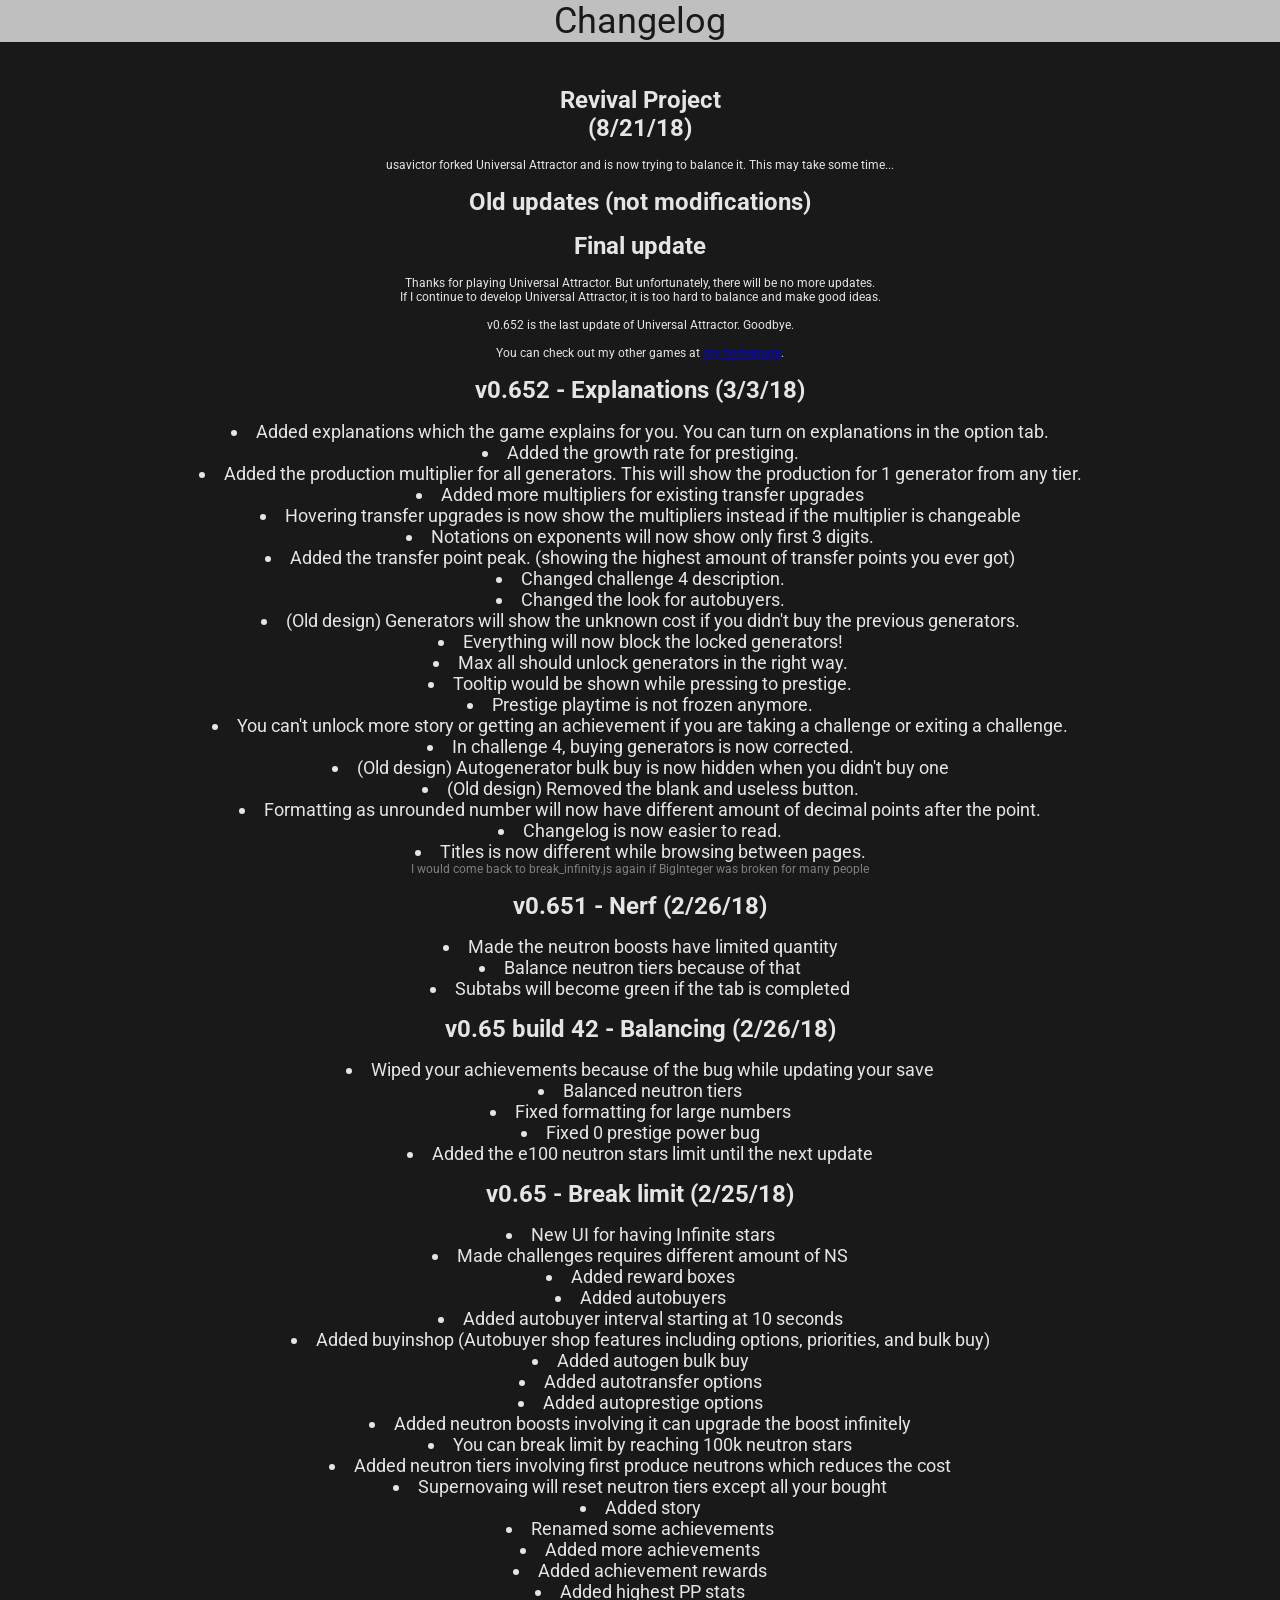
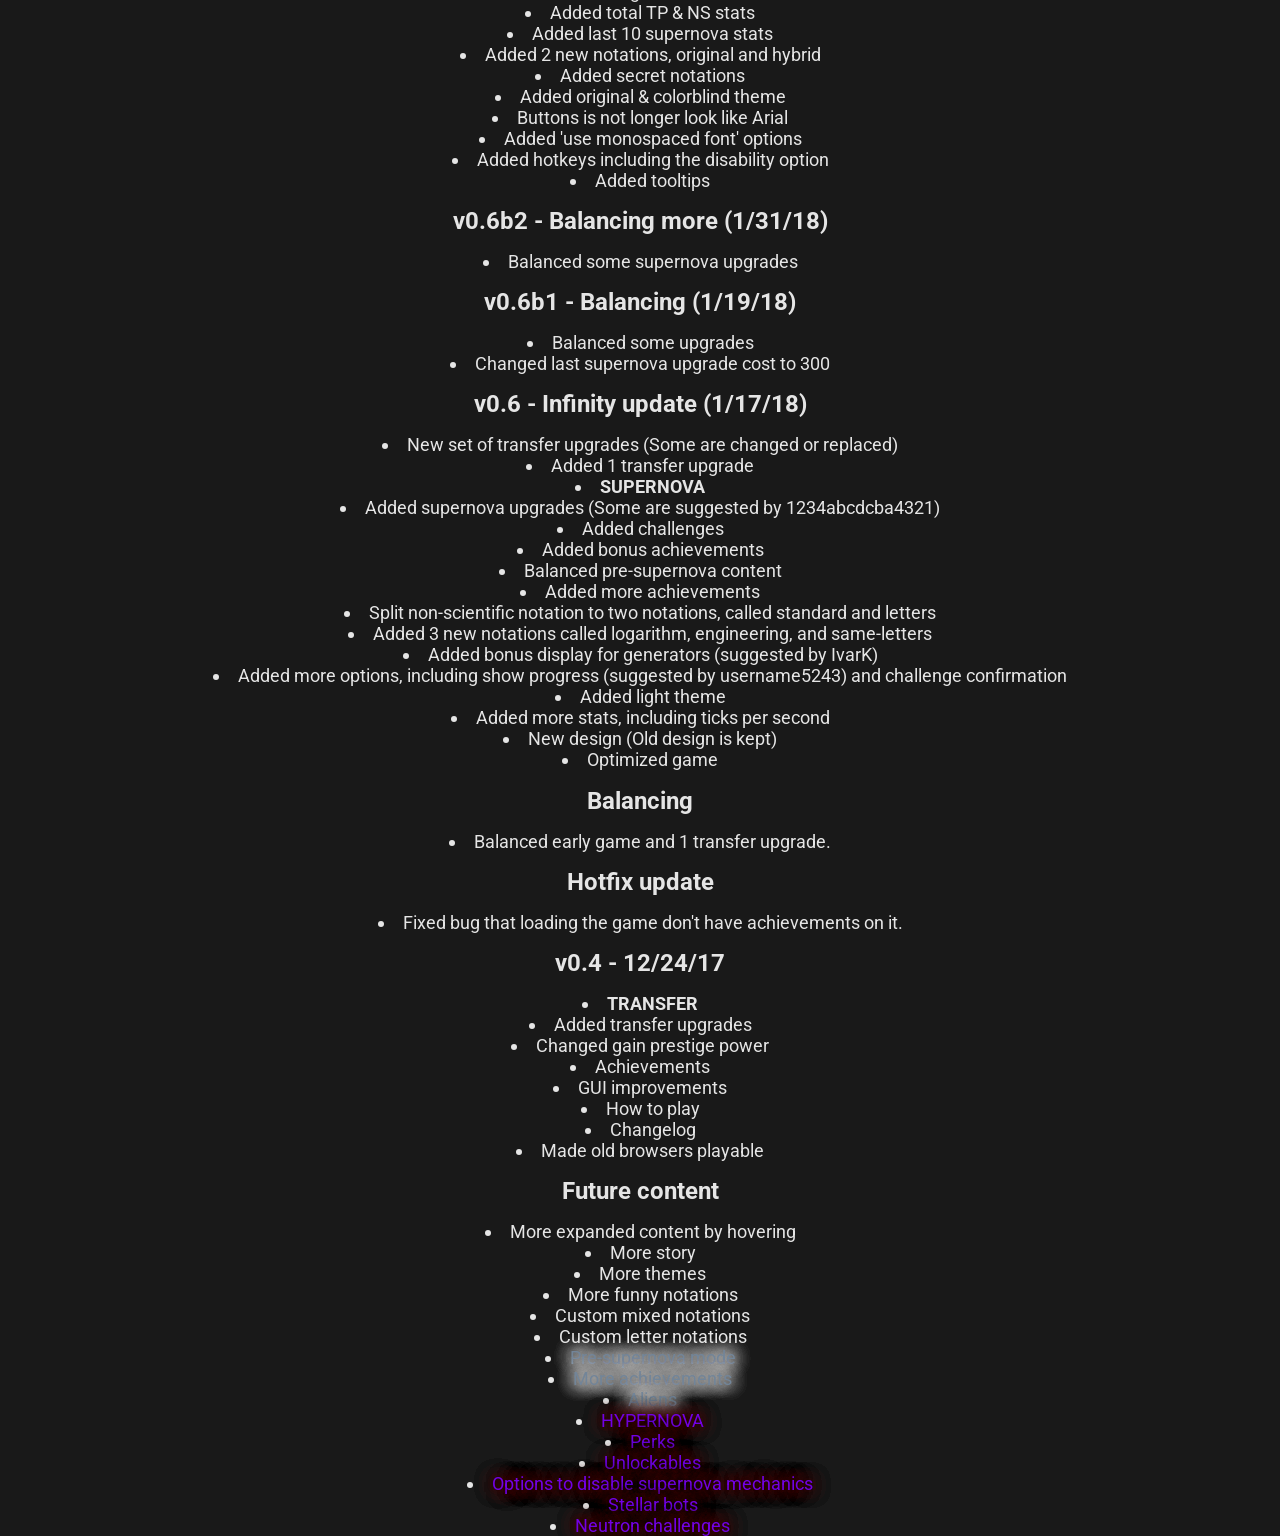
==== changelog.html @ 90bb1fb0 "Update changelog.html" ====
<!DOCTYPE html>
<head>
<link href='https://fonts.googleapis.com/css?family=Roboto' rel='stylesheet'>
<title>UA | Changelog</title>
<style>
body {background-color:#191919; color:#E5E5E5; text-align: center; font-family:'Roboto'; margin:0px}
div {font-size:12px; width: 100%; margin: 0px}
li {font-size:18px}
h1 {font-size:24px}
#title {background-color:#BFBFBF; color:#191919; font-size: 36px}
#subTitle {background-color:#999999; color:#191919}
</style>
</head>
<body class='normal'>
<div style='width: 100%'>
	<div id='title'>Changelog</div>
</div>
<h1><br>Revival Project<br> (8/21/18)</h1>
	<div>usavictor forked Universal Attractor and is now trying to balance it.
	     This may take some time...</div>
<h1>Old updates (not modifications)</h1>
<h1>Final update</h1>
<div>Thanks for playing Universal Attractor. But unfortunately, there will be no more updates.<br>
	If I continue to develop Universal Attractor, it is too hard to balance and make good ideas.<br><br>
	v0.652 is the last update of Universal Attractor. Goodbye.<br><br>
	You can check out my other games at <a href="https://aarextiaokhiao.github.io/">my homepage</a>.</div>
<h1>v0.652 - Explanations (3/3/18)</h1>
<div><list>
	<li>Added explanations which the game explains for you. You can turn on explanations in the option tab.</li>
	<li>Added the growth rate for prestiging.</li>
	<li>Added the production multiplier for all generators. This will show the production for 1 generator from any tier.</li>
	<li>Added more multipliers for existing transfer upgrades</li>
	<li>Hovering transfer upgrades is now show the multipliers instead if the multiplier is changeable</li>
	<li>Notations on exponents will now show only first 3 digits.</li>
	<li>Added the transfer point peak. (showing the highest amount of transfer points you ever got)</li>
	<li>Changed challenge 4 description.</li>
	<li>Changed the look for autobuyers.</li>
	<li>(Old design) Generators will show the unknown cost if you didn't buy the previous generators.</li>
	<li>Everything will now block the locked generators!</li>
	<li>Max all should unlock generators in the right way.</li>
	<li>Tooltip would be shown while pressing to prestige.</li>
	<li>Prestige playtime is not frozen anymore.</li>
	<li>You can't unlock more story or getting an achievement if you are taking a challenge or exiting a challenge.</li>
	<li>In challenge 4, buying generators is now corrected.</li>
	<li>(Old design) Autogenerator bulk buy is now hidden when you didn't buy one</li>
	<li>(Old design) Removed the blank and useless button.</li>
	<li>Formatting as unrounded number will now have different amount of decimal points after the point.</li>
	<li>Changelog is now easier to read.</li>
	<li>Titles is now different while browsing between pages.</li>
</list></div>
<div style='opacity:0.5'>I would come back to break_infinity.js again if BigInteger was broken for many people</div>
<h1>v0.651 - Nerf (2/26/18)</h1>
<div><list>
	<li>Made the neutron boosts have limited quantity</li>
	<li>Balance neutron tiers because of that</li>
	<li>Subtabs will become green if the tab is completed</li>
</list></div>
<h1>v0.65 build 42 - Balancing (2/26/18)</h1>
<div><list>
	<li>Wiped your achievements because of the bug while updating your save</li>
	<li>Balanced neutron tiers</li>
	<li>Fixed formatting for large numbers</li>
	<li>Fixed 0 prestige power bug</li>
	<li>Added the e100 neutron stars limit until the next update</li>
</list></div>
<h1>v0.65 - Break limit (2/25/18)</h1>
<div><list>
	<li>New UI for having Infinite stars</li>
	<li>Made challenges requires different amount of NS</li>
	<li>Added reward boxes</li>
	<li>Added autobuyers</li>
	<li>Added autobuyer interval starting at 10 seconds</li>
	<li>Added buyinshop (Autobuyer shop features including options, priorities, and bulk buy)</li>
	<li>Added autogen bulk buy</li>
	<li>Added autotransfer options</li>
	<li>Added autoprestige options</li>
	<li>Added neutron boosts involving it can upgrade the boost infinitely</li>
	<li>You can break limit by reaching 100k neutron stars</li>
	<li>Added neutron tiers involving first produce neutrons which reduces the cost</li>
	<li>Supernovaing will reset neutron tiers except all your bought</li>
	<li>Added story</li>
	<li>Renamed some achievements</li>
	<li>Added more achievements</li>
	<li>Added achievement rewards</li>
	<li>Added highest PP stats</li>
	<li>Added total TP & NS stats</li>
	<li>Added last 10 supernova stats</li>
	<li>Added 2 new notations, original and hybrid</li>
	<li>Added secret notations</li>
	<li>Added original & colorblind theme</li>
	<li>Buttons is not longer look like Arial</li>
	<li>Added 'use monospaced font' options</li>
	<li>Added hotkeys including the disability option</li>
	<li>Added tooltips</li>
</list></div>
<h1>v0.6b2 - Balancing more (1/31/18)</h1>
<div><list>
	<li>Balanced some supernova upgrades</li>
</list></div>
<h1>v0.6b1 - Balancing (1/19/18)</h1>
<div><list>
	<li>Balanced some upgrades</li>
	<li>Changed last supernova upgrade cost to 300</li>
</list></div>
<h1>v0.6 - Infinity update (1/17/18)</h1>
<div><list>
	<li>New set of transfer upgrades (Some are changed or replaced)</li>
	<li>Added 1 transfer upgrade</li>
	<li><b>SUPERNOVA</b></li>
	<li>Added supernova upgrades (Some are suggested by 1234abcdcba4321)</li>
	<li>Added challenges</li>
	<li>Added bonus achievements</li>
	<li>Balanced pre-supernova content</li>
	<li>Added more achievements</li>
	<li>Split non-scientific notation to two notations, called standard and letters</li>
	<li>Added 3 new notations called logarithm, engineering, and same-letters</li>
	<li>Added bonus display for generators (suggested by IvarK)</li>
	<li>Added more options, including show progress (suggested by username5243) and challenge confirmation</li>
	<li>Added light theme</li>
	<li>Added more stats, including ticks per second</li>
	<li>New design (Old design is kept)</li>
	<li>Optimized game</li>
</list></div>
<h1>Balancing</h1>
<div><list>
	<li>Balanced early game and 1 transfer upgrade.</li>
</list></div>
<h1>Hotfix update</h1>
<div><list>
	<li>Fixed bug that loading the game don't have achievements on it.</li>
</list></div>
<h1>v0.4 - 12/24/17</h1>
<div><list>
	<li><b>TRANSFER</b></li>
	<li>Added transfer upgrades</li>
	<li>Changed gain prestige power</li>
	<li>Achievements</li>
	<li>GUI improvements</li>
	<li>How to play</li>
	<li>Changelog</li>
	<li>Made old browsers playable</li>
</list></div>
<h1>Future content</h1>
<div><list>
	<li>More expanded content by hovering</li>
	<li>More story</li>
	<li>More themes</li>
	<li>More funny notations</li>
	<li>Custom mixed notations</li>
	<li>Custom letter notations</li>
	<li><text style='color:#728599; text-shadow:0 0 1em #E5E5E5, 0 0 1em #E5E5E5, 0 0 1em #E5E5E5, 0 0 1em #E5E5E5, 0 0 1em #E5E5E5'>Pre-supernova mode</text></li>
	<li><text style='color:#728599; text-shadow:0 0 1em #E5E5E5, 0 0 1em #E5E5E5, 0 0 1em #E5E5E5, 0 0 1em #E5E5E5, 0 0 1em #E5E5E5'>More achievements</text></li>
	<li><text style='color:#728599; text-shadow:0 0 1em #E5E5E5, 0 0 1em #E5E5E5, 0 0 1em #E5E5E5, 0 0 1em #E5E5E5, 0 0 1em #E5E5E5'>Aliens</text></li>
	<li><text style='color:#7200E5; text-shadow:0 0 1em #4C0000, 0 0 1em #4C0000, 0 0 1em #4C0000, 0 0 1em #4C0000, 0 0 1em #4C0000'>HYPERNOVA</text></li>
	<li><text style='color:#7200E5; text-shadow:0 0 1em #4C0000, 0 0 1em #4C0000, 0 0 1em #4C0000, 0 0 1em #4C0000, 0 0 1em #4C0000'>Perks</text></li>
	<li><text style='color:#7200E5; text-shadow:0 0 1em #4C0000, 0 0 1em #4C0000, 0 0 1em #4C0000, 0 0 1em #4C0000, 0 0 1em #4C0000'>Unlockables</text></li>
	<li><text style='color:#7200E5; text-shadow:0 0 1em #4C0000, 0 0 1em #4C0000, 0 0 1em #4C0000, 0 0 1em #4C0000, 0 0 1em #4C0000'>Options to disable supernova mechanics</text></li>
	<li><text style='color:#7200E5; text-shadow:0 0 1em #4C0000, 0 0 1em #4C0000, 0 0 1em #4C0000, 0 0 1em #4C0000, 0 0 1em #4C0000'>Stellar bots</text></li>
	<li><text style='color:#7200E5; text-shadow:0 0 1em #4C0000, 0 0 1em #4C0000, 0 0 1em #4C0000, 0 0 1em #4C0000, 0 0 1em #4C0000'>Neutron challenges</text></li>
</list></div>
</body>
</html>
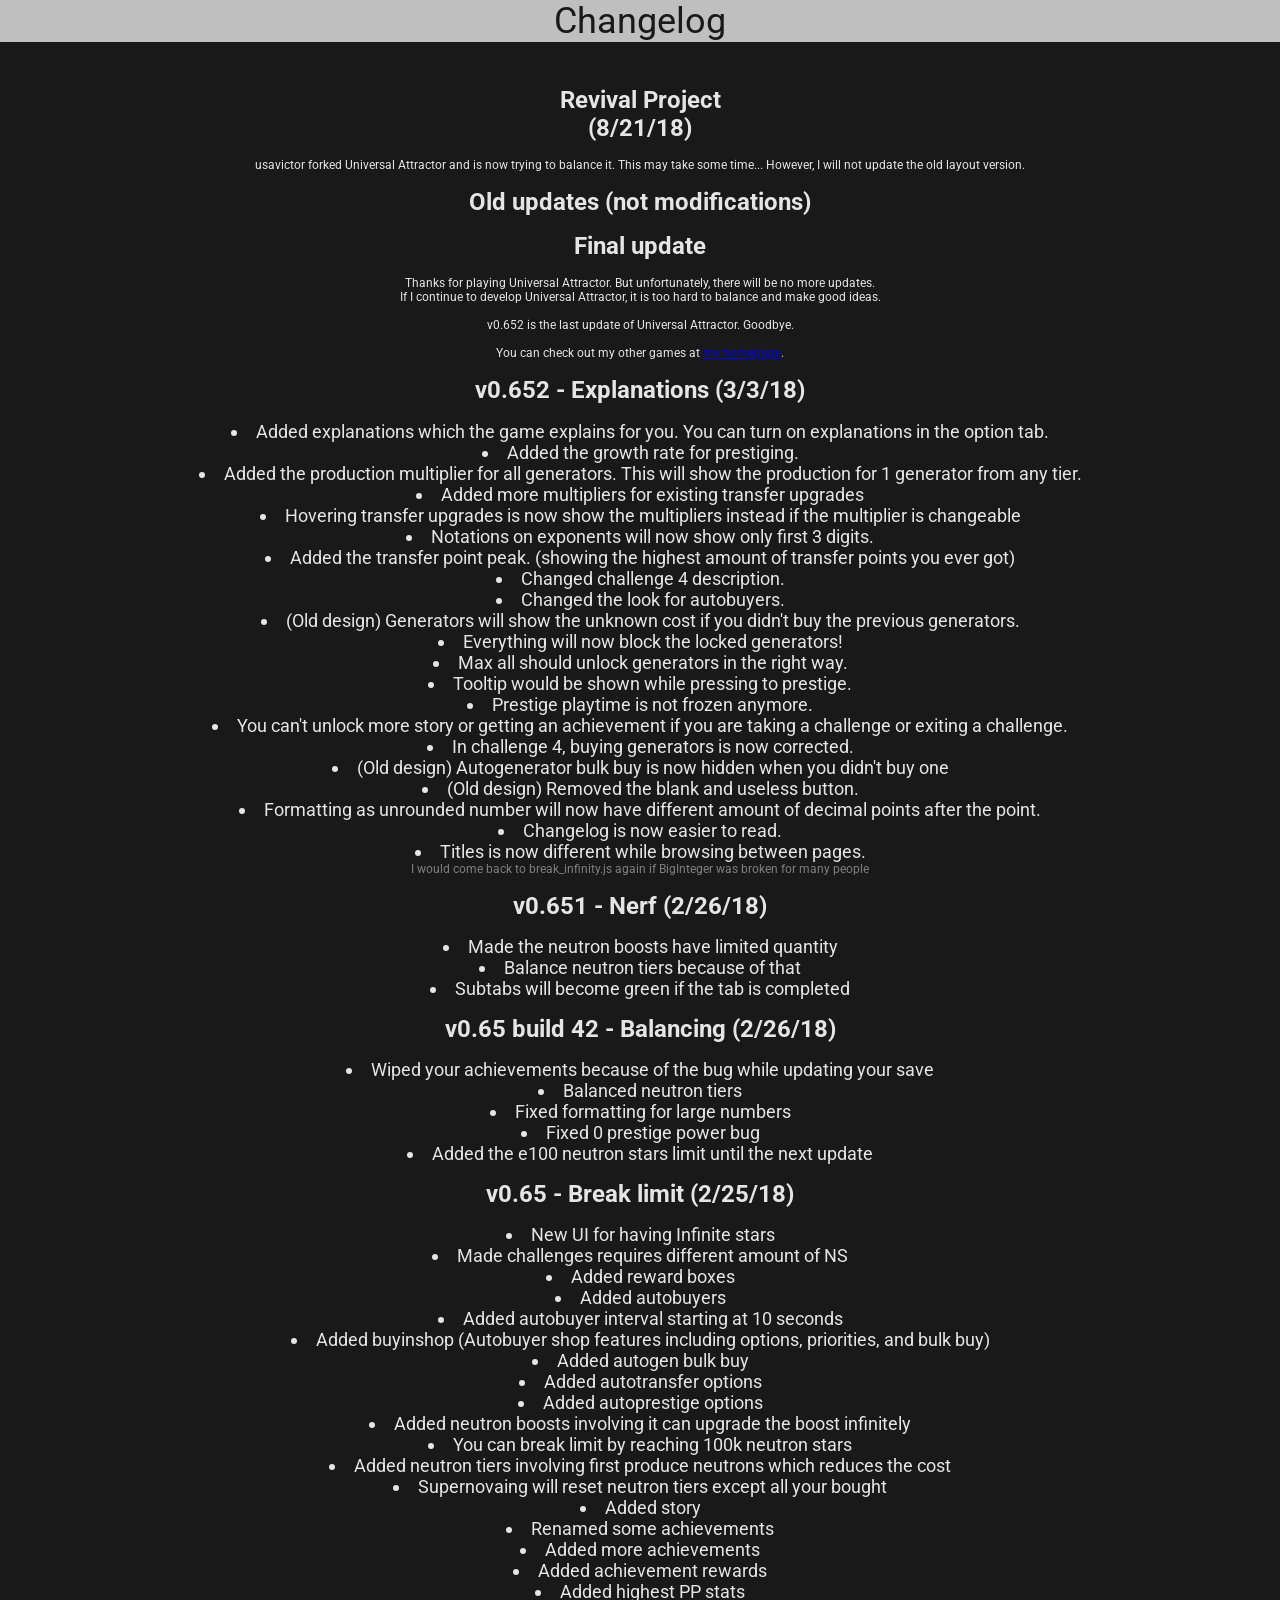
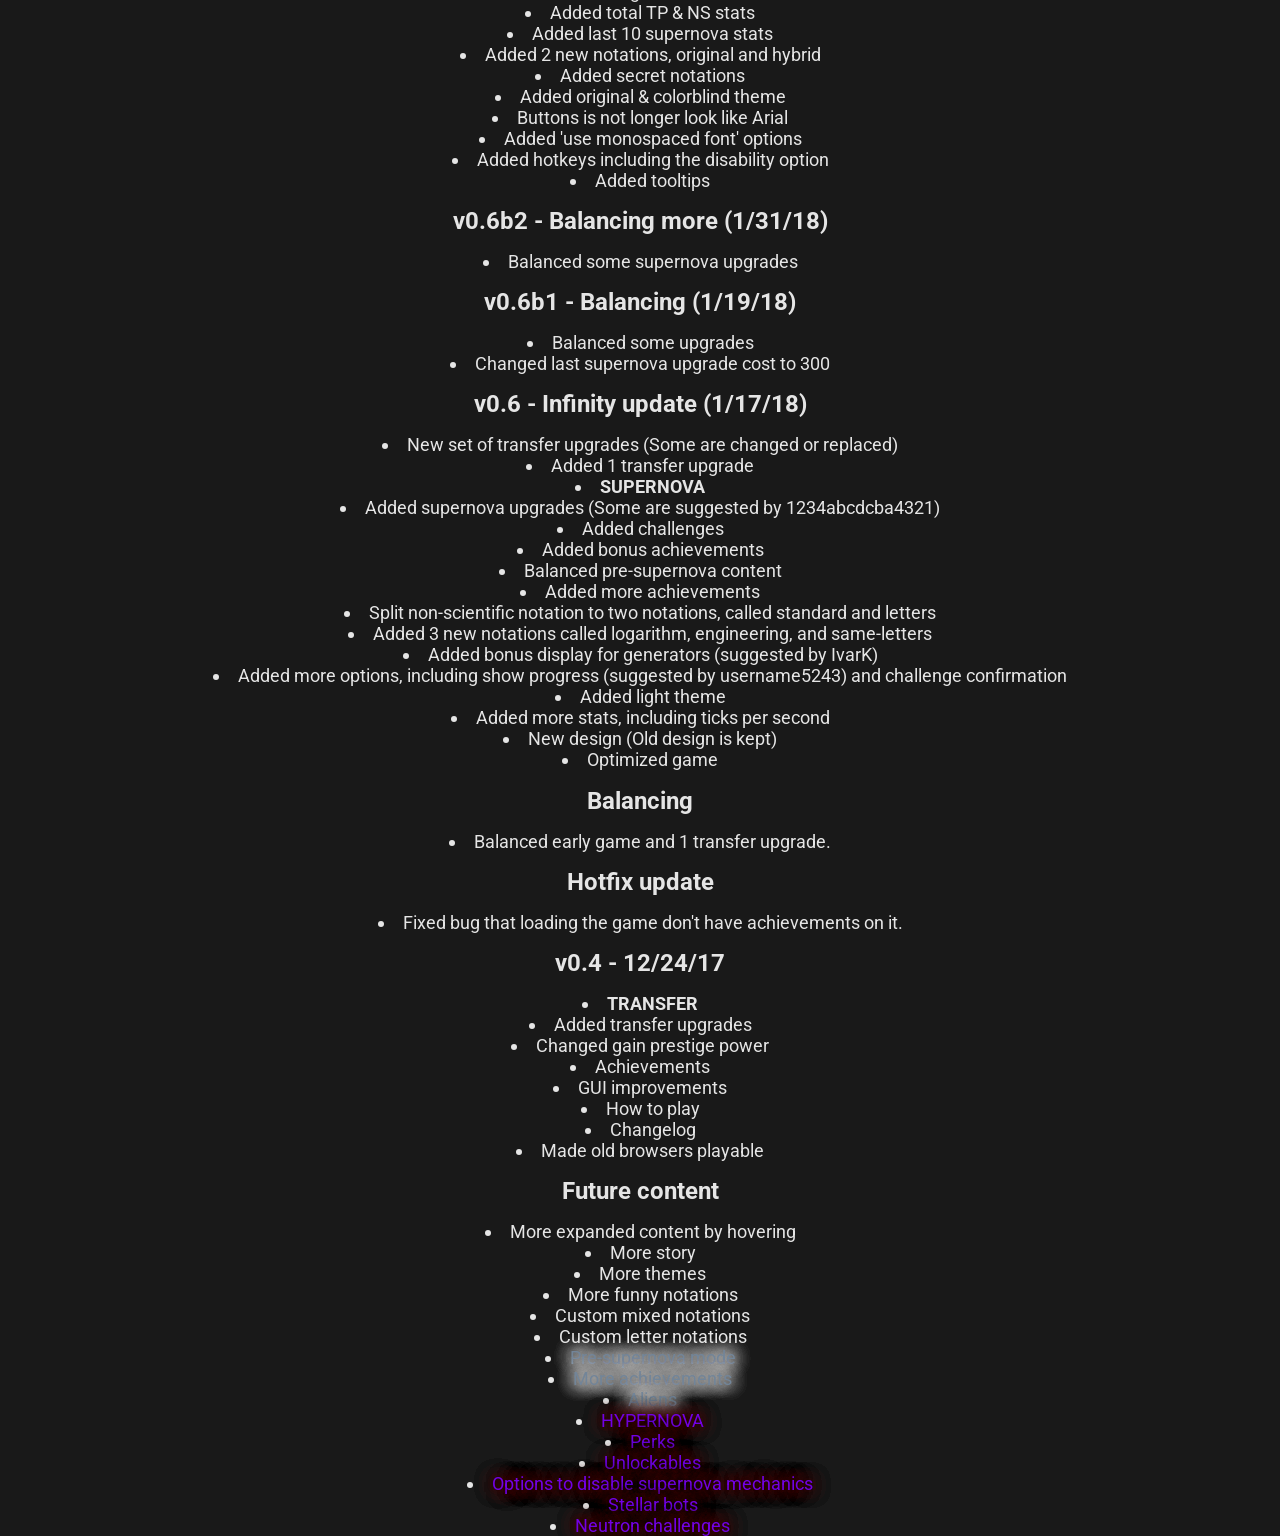
==== commit c21425cb: "Update changelog.html" ====
--- a/changelog.html
+++ b/changelog.html
@@ -17,7 +17,7 @@
 </div>
 <h1><br>Revival Project<br> (8/21/18)</h1>
 	<div>usavictor forked Universal Attractor and is now trying to balance it.
-	     This may take some time...</div>
+	     This may take some time... However, I will not update the old layout version.</div>
 <h1>Old updates (not modifications)</h1>
 <h1>Final update</h1>
 <div>Thanks for playing Universal Attractor. But unfortunately, there will be no more updates.<br>
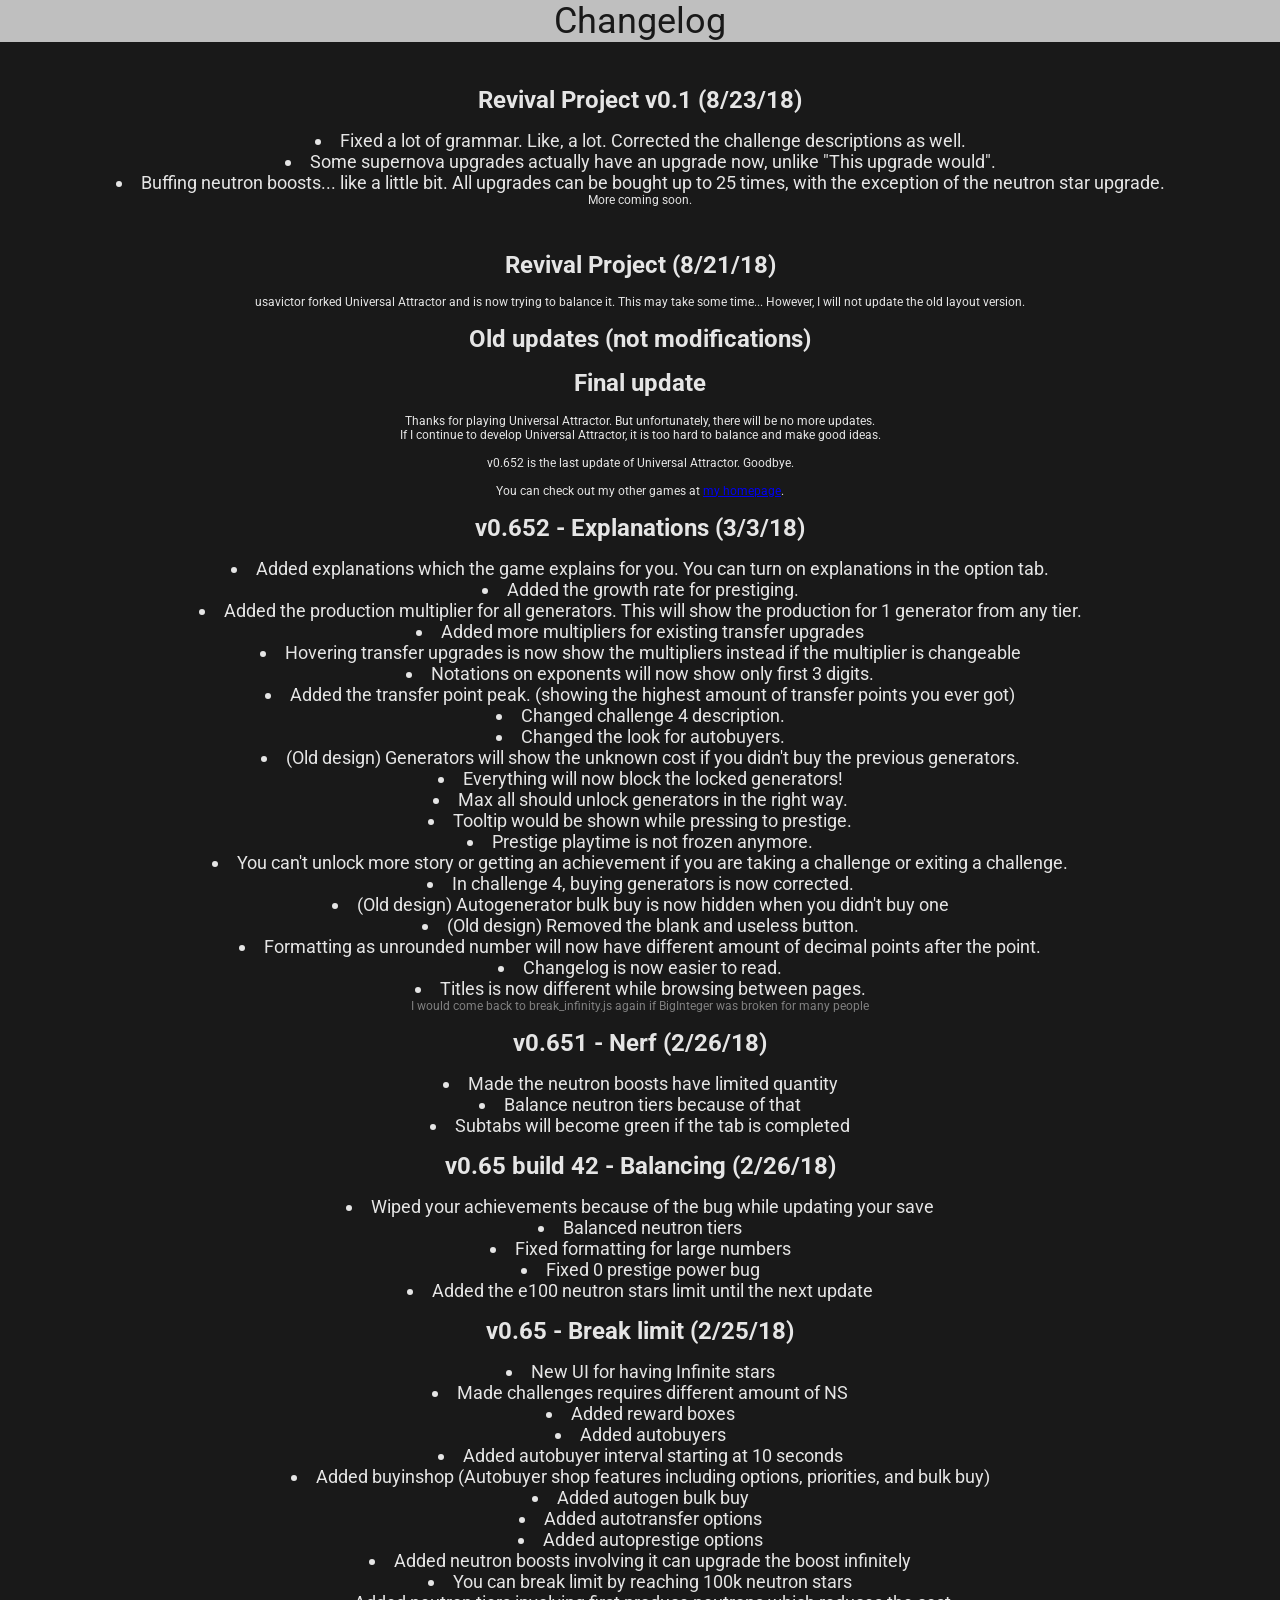
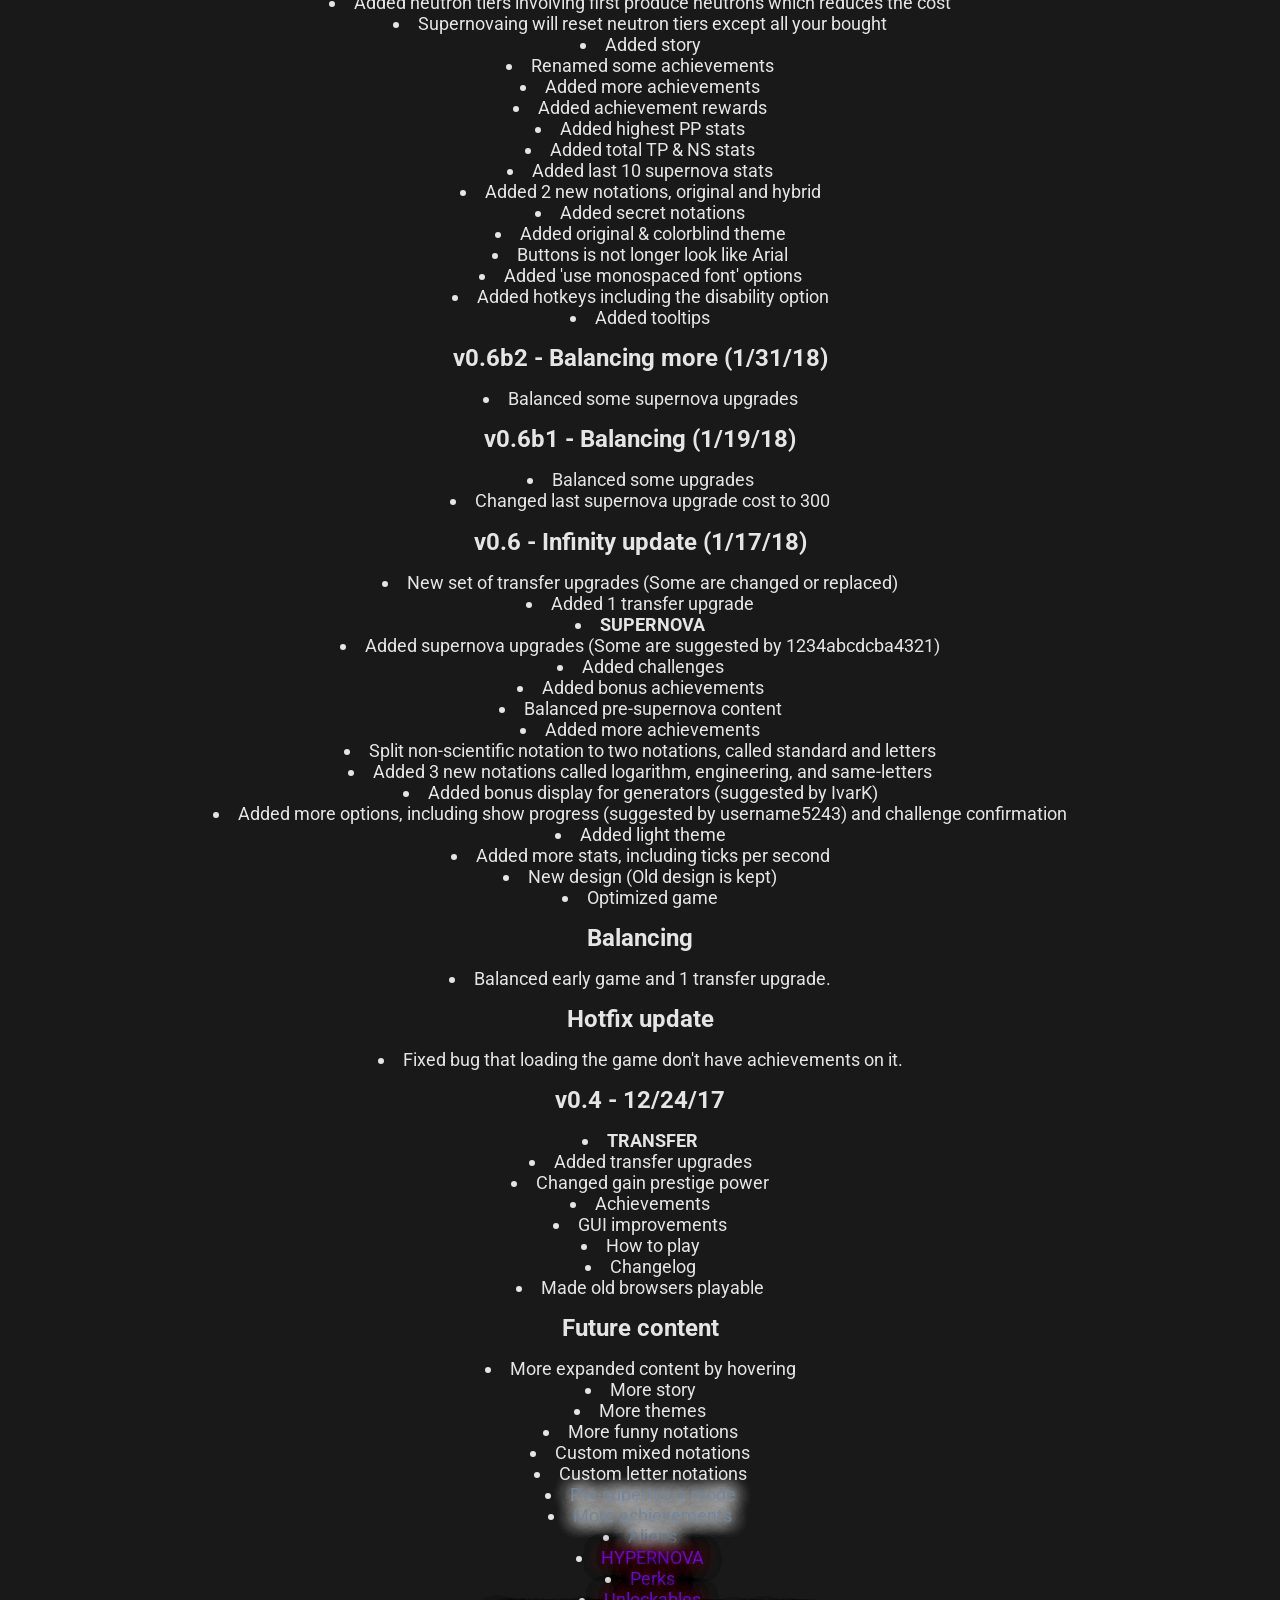
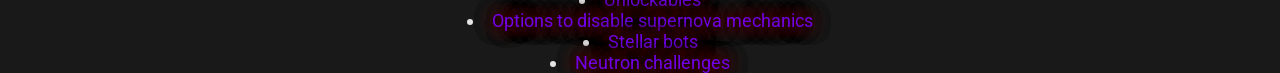
==== commit e3b6f75d: "Update changelog.html" ====
--- a/changelog.html
+++ b/changelog.html
@@ -15,9 +15,16 @@
 <div style='width: 100%'>
 	<div id='title'>Changelog</div>
 </div>
-<h1><br>Revival Project<br> (8/21/18)</h1>
-	<div>usavictor forked Universal Attractor and is now trying to balance it.
-	     This may take some time... However, I will not update the old layout version.</div>
+<h1><br>Revival Project v0.1 (8/23/18)</h1>
+<div>
+	<li>Fixed a lot of grammar. Like, a lot. Corrected the challenge descriptions as well.</li>
+	<li>Some supernova upgrades actually have an upgrade now, unlike "This upgrade would".</li>
+	<li>Buffing neutron boosts... like a little bit. All upgrades can be bought up to 25 times, with the exception of
+		the neutron star upgrade.</li>
+	More coming soon.</div>
+<h1><br>Revival Project (8/21/18)</h1>
+<div>usavictor forked Universal Attractor and is now trying to balance it.
+	This may take some time... However, I will not update the old layout version.</div>
 <h1>Old updates (not modifications)</h1>
 <h1>Final update</h1>
 <div>Thanks for playing Universal Attractor. But unfortunately, there will be no more updates.<br>
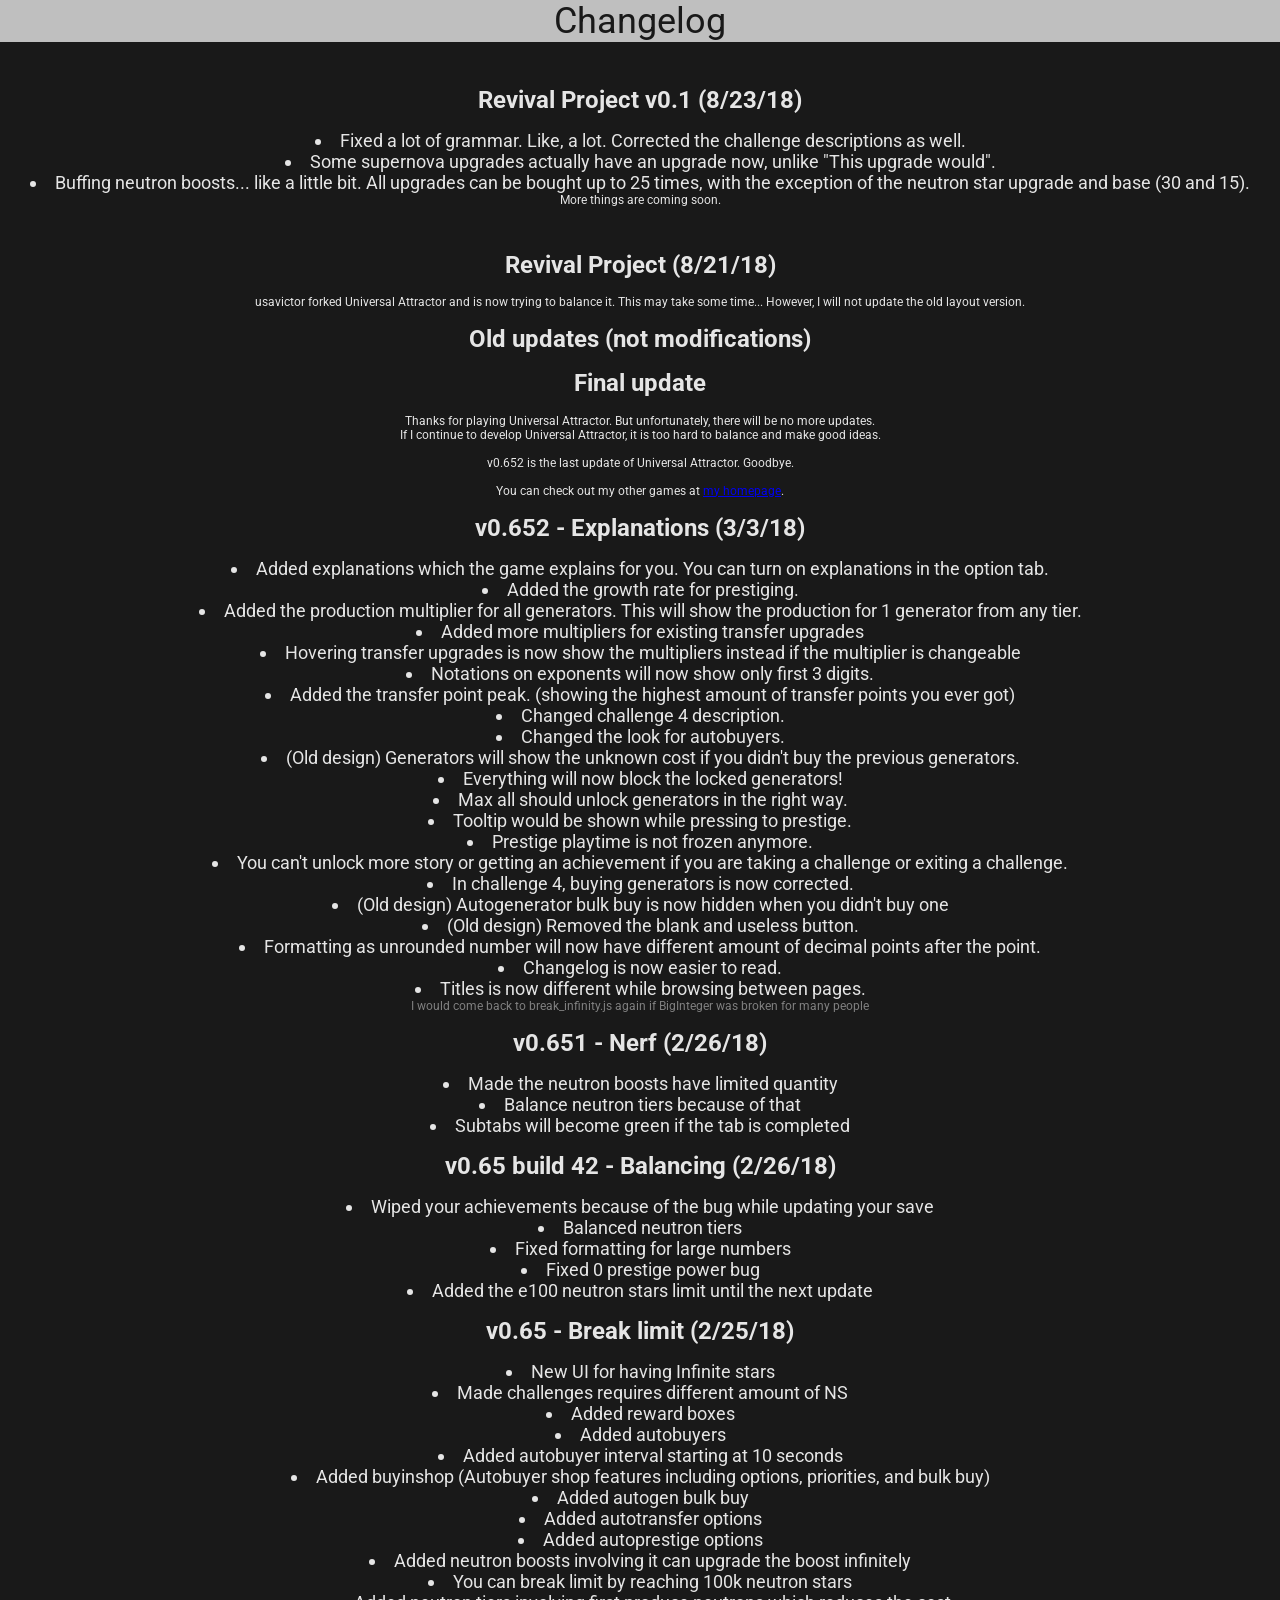
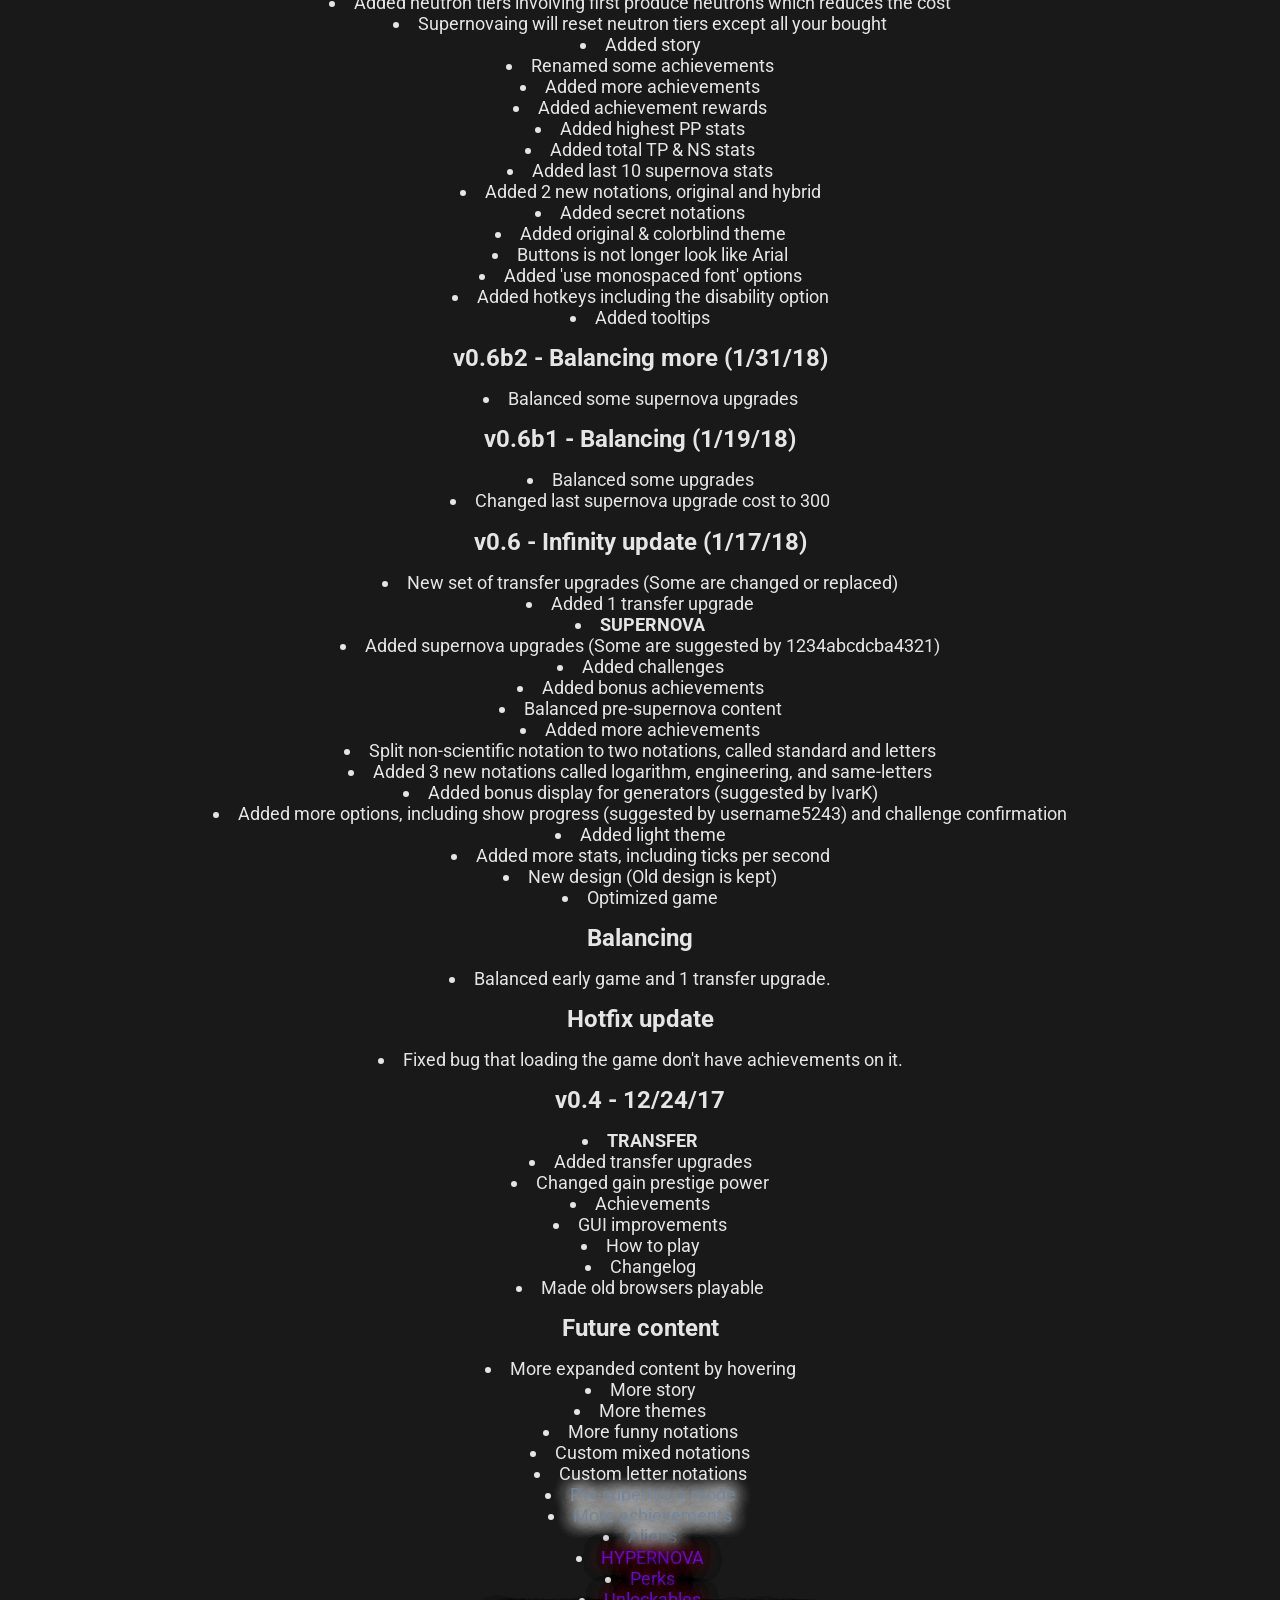
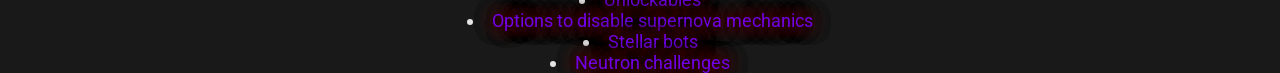
==== commit ff9aa9f5: "Update changelog.html" ====
--- a/changelog.html
+++ b/changelog.html
@@ -20,8 +20,8 @@
 	<li>Fixed a lot of grammar. Like, a lot. Corrected the challenge descriptions as well.</li>
 	<li>Some supernova upgrades actually have an upgrade now, unlike "This upgrade would".</li>
 	<li>Buffing neutron boosts... like a little bit. All upgrades can be bought up to 25 times, with the exception of
-		the neutron star upgrade.</li>
-	More coming soon.</div>
+		the neutron star upgrade and base (30 and 15).</li>
+	More things are coming soon.</div>
 <h1><br>Revival Project (8/21/18)</h1>
 <div>usavictor forked Universal Attractor and is now trying to balance it.
 	This may take some time... However, I will not update the old layout version.</div>
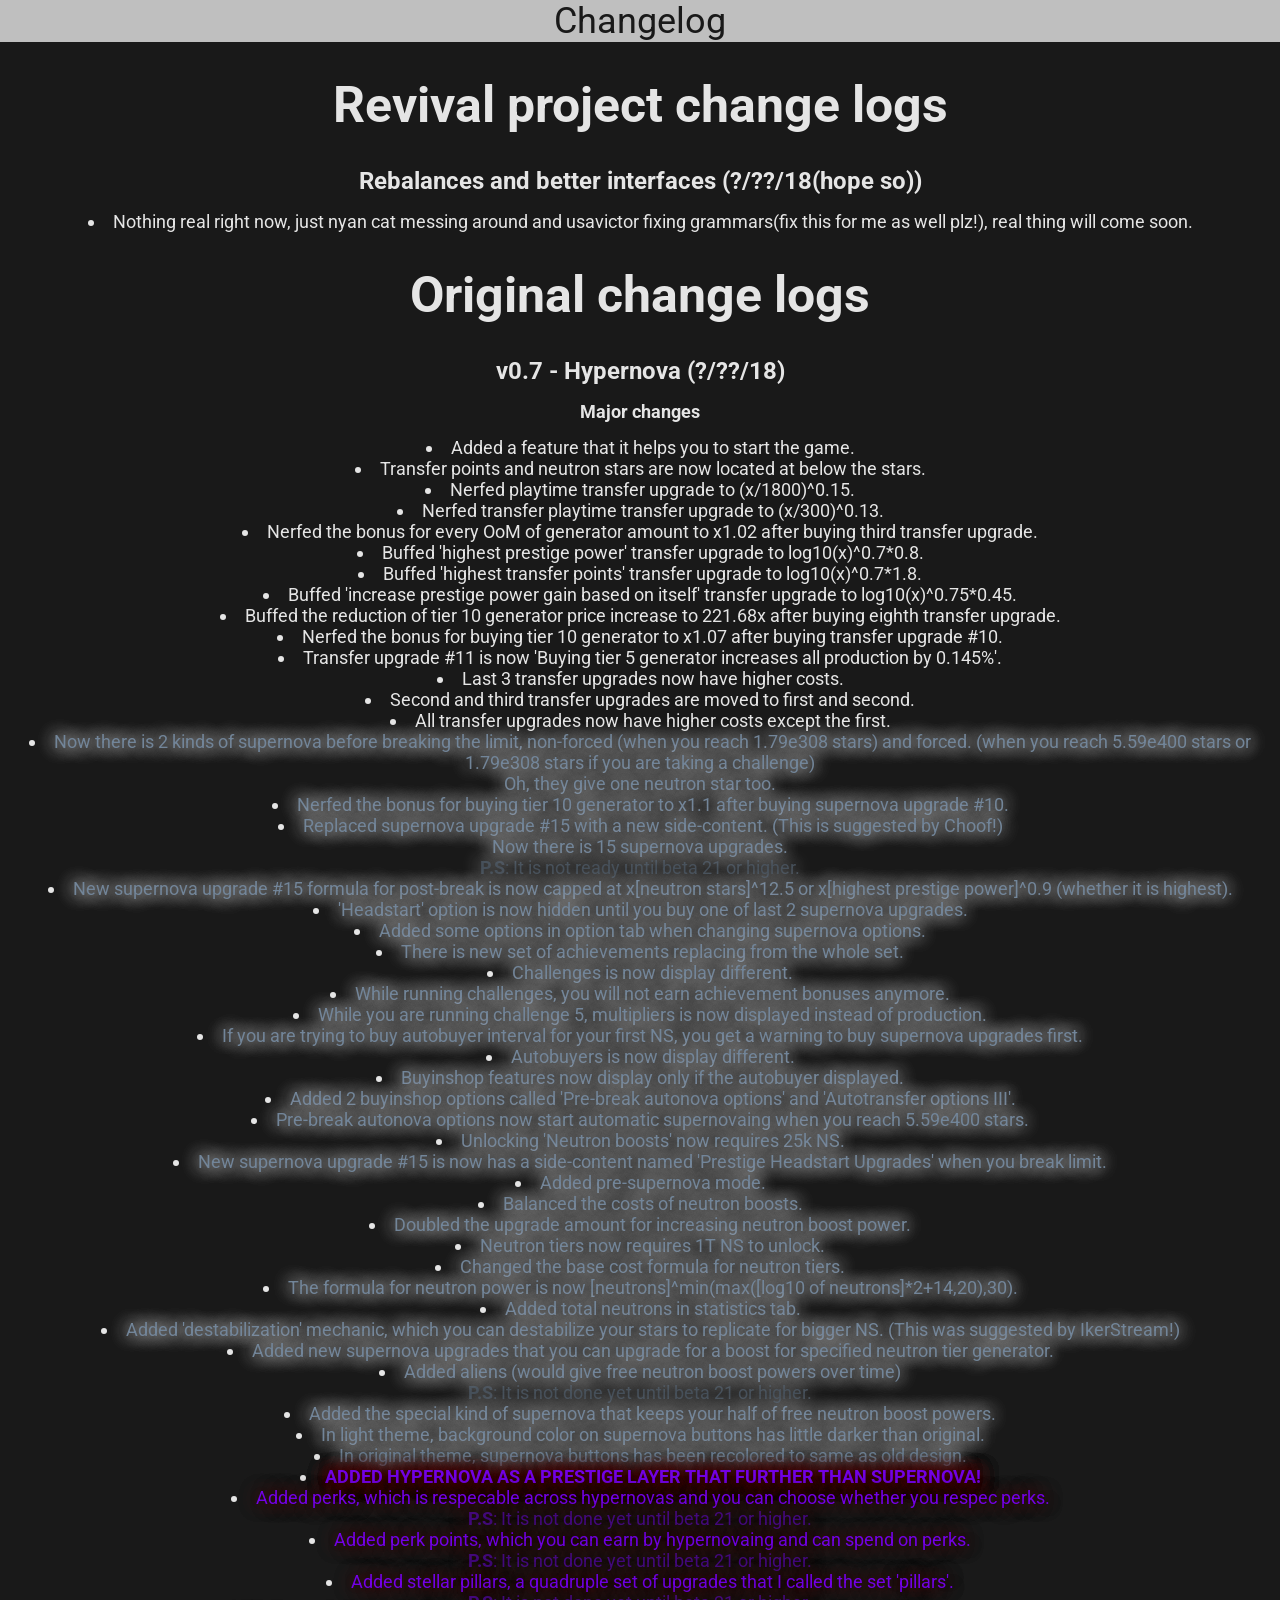
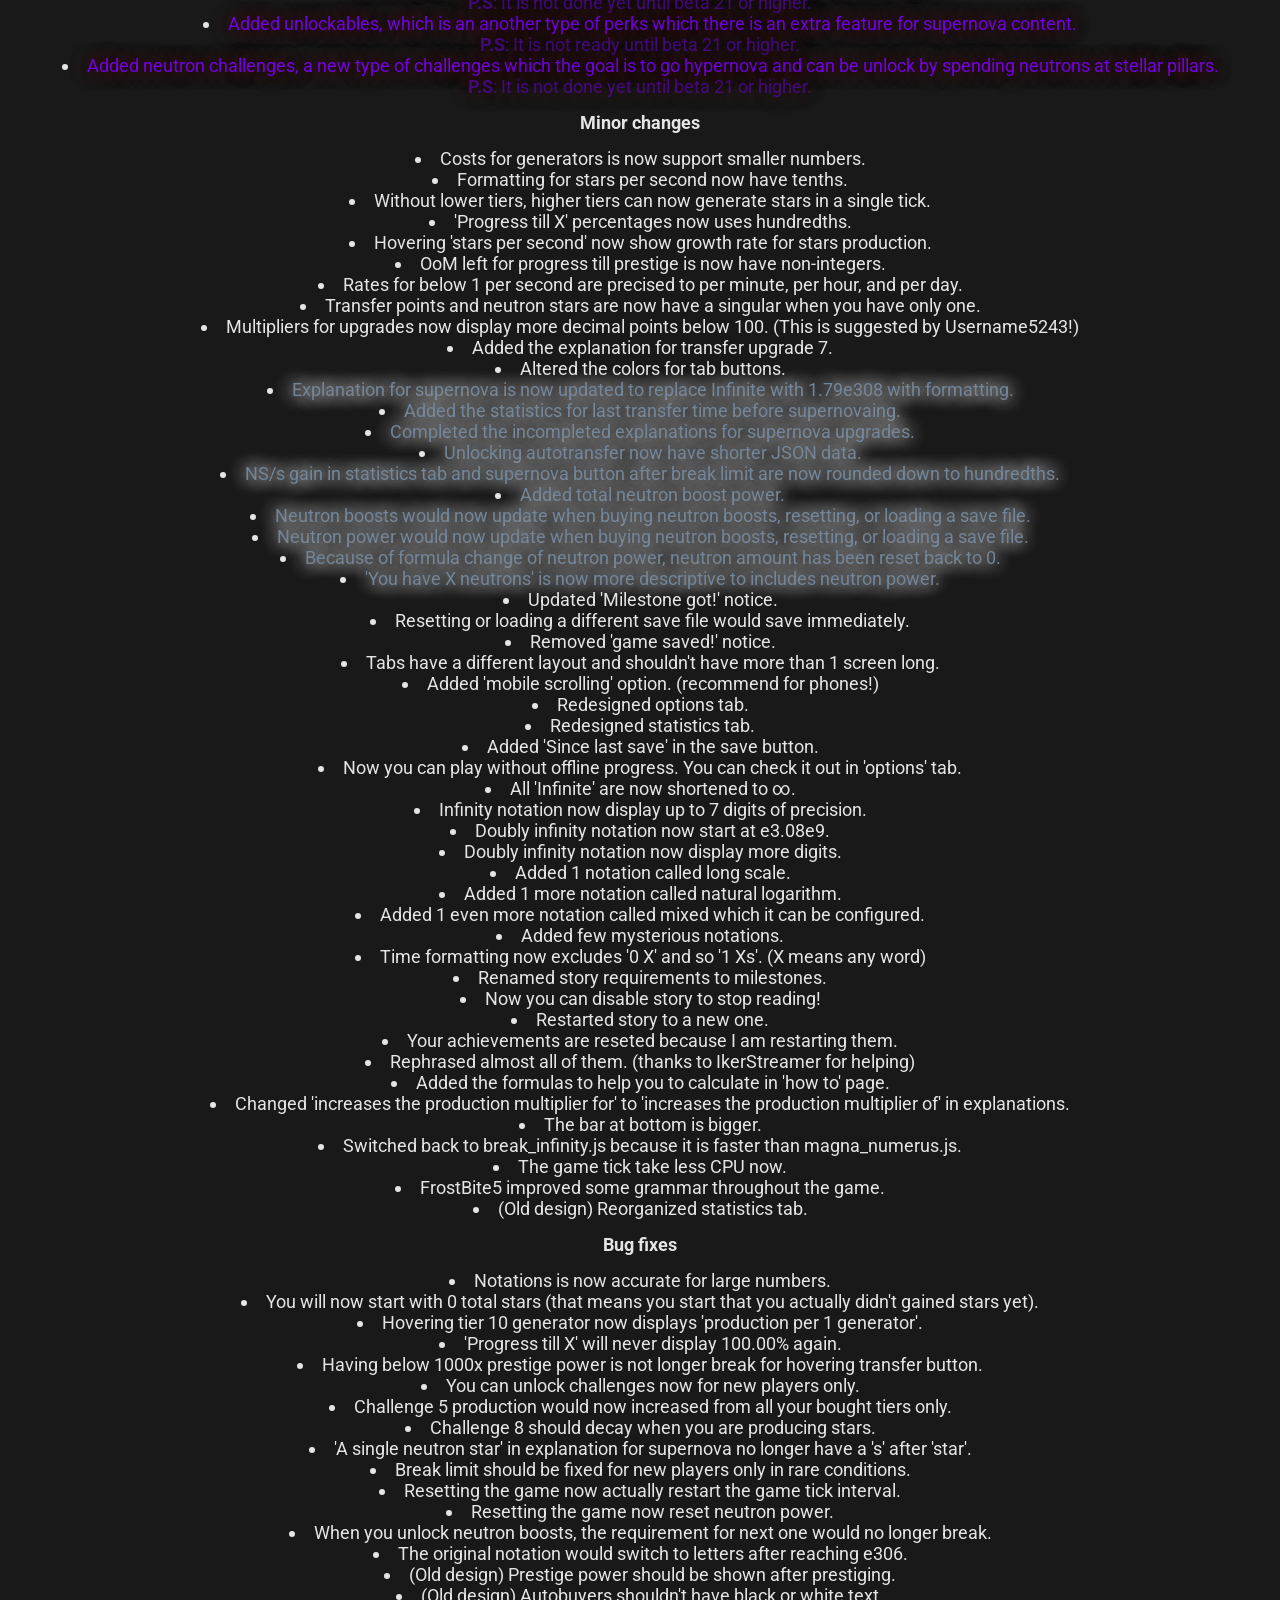
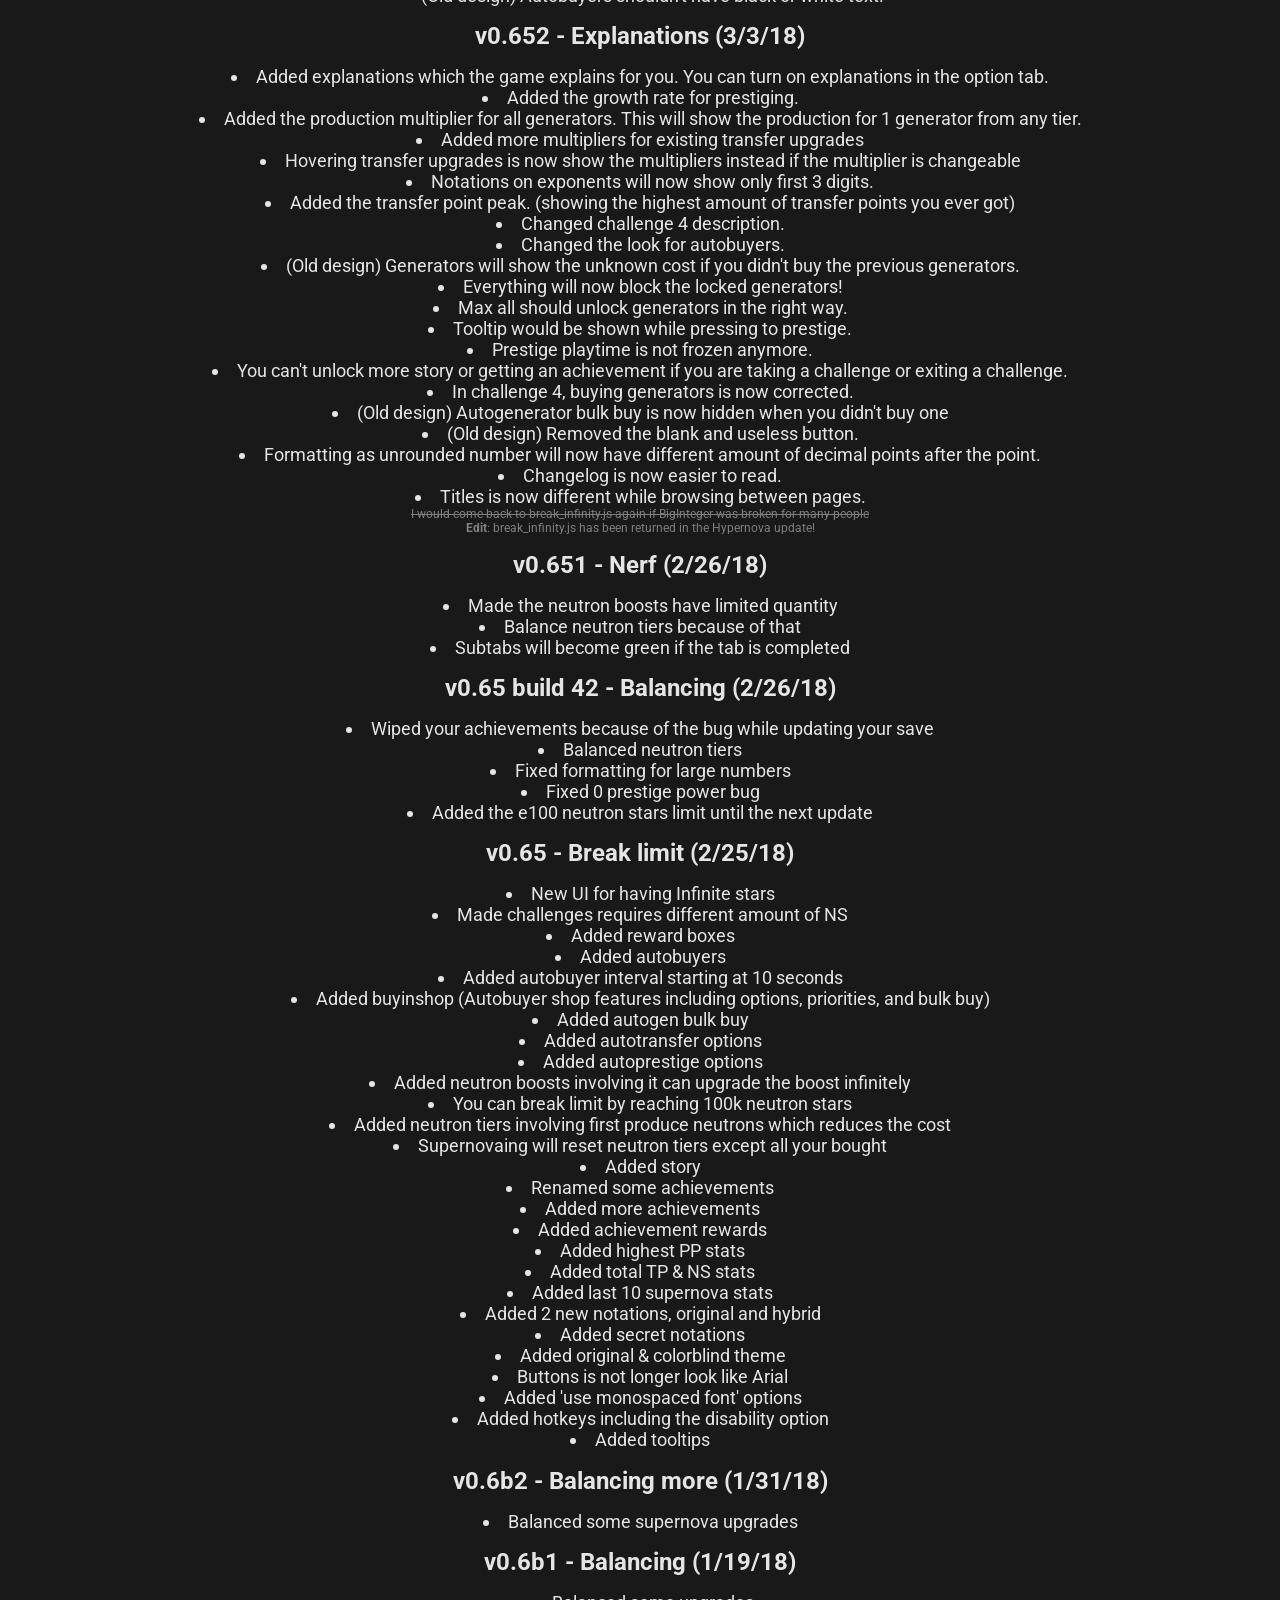
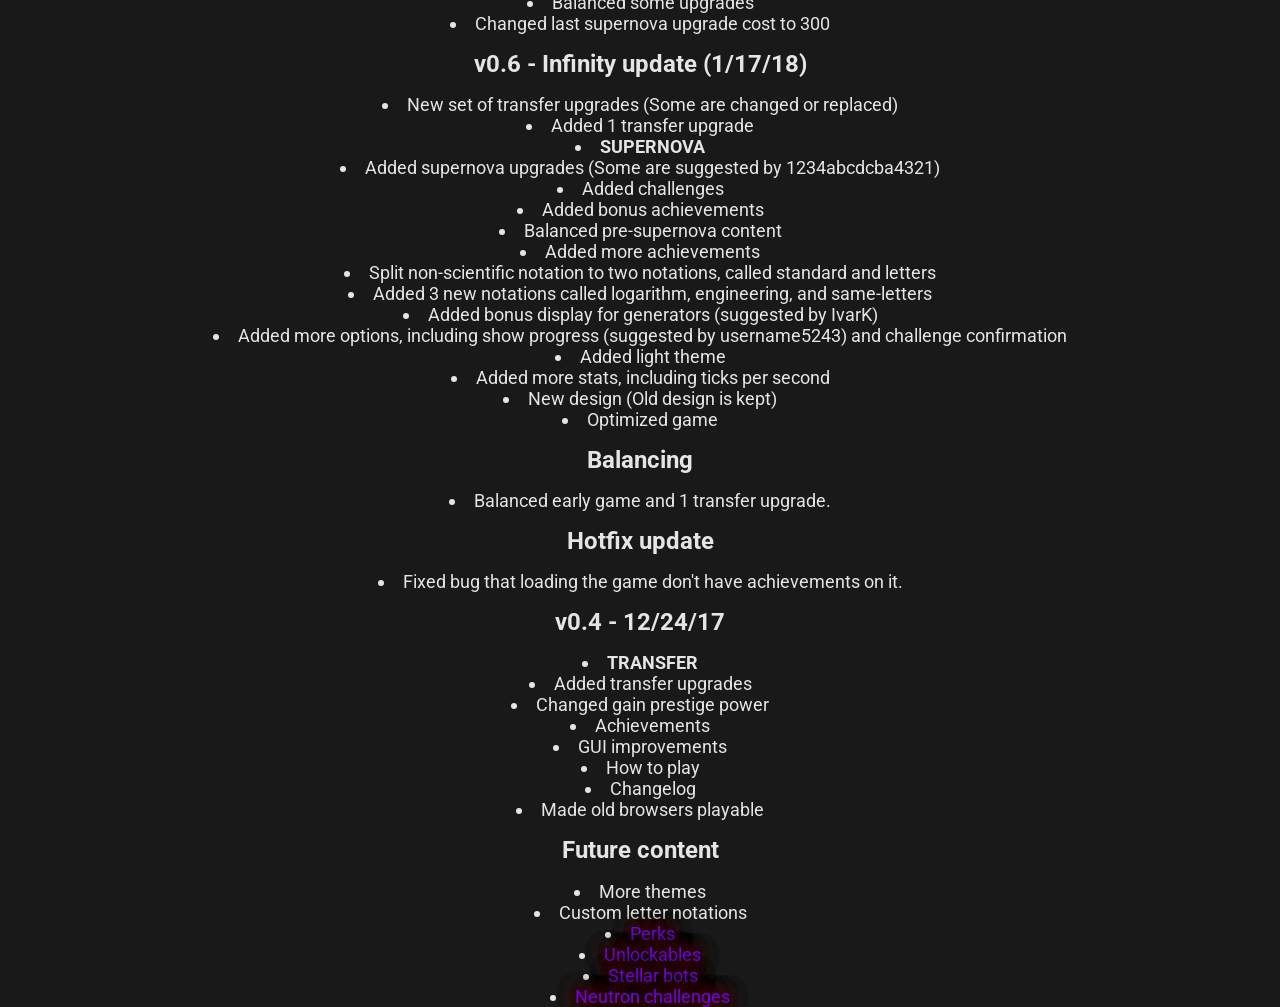
==== commit d7225805: "When you find out that you did you work at the wrong branch, origin name 'Adding credits for RP'" ====
--- a/changelog.html
+++ b/changelog.html
@@ -15,22 +15,139 @@
 <div style='width: 100%'>
 	<div id='title'>Changelog</div>
 </div>
-<h1><br>Revival Project v0.1 (8/23/18)</h1>
-<div>
-	<li>Fixed a lot of grammar. Like, a lot. Corrected the challenge descriptions as well.</li>
-	<li>Some supernova upgrades actually have an upgrade now, unlike "This upgrade would".</li>
-	<li>Buffing neutron boosts... like a little bit. All upgrades can be bought up to 25 times, with the exception of
-		the neutron star upgrade and base (30 and 15).</li>
-	More things are coming soon.</div>
-<h1><br>Revival Project (8/21/18)</h1>
-<div>usavictor forked Universal Attractor and is now trying to balance it.
-	This may take some time... However, I will not update the old layout version.</div>
-<h1>Old updates (not modifications)</h1>
-<h1>Final update</h1>
-<div>Thanks for playing Universal Attractor. But unfortunately, there will be no more updates.<br>
-	If I continue to develop Universal Attractor, it is too hard to balance and make good ideas.<br><br>
-	v0.652 is the last update of Universal Attractor. Goodbye.<br><br>
-	You can check out my other games at <a href="https://aarextiaokhiao.github.io/">my homepage</a>.</div>
+<h1 style="font-size:50px">Revival project change logs</h1>
+<h1>Rebalances and better interfaces (?/??/18(hope so))</h1>
+<list>
+  <li>Nothing real right now, just nyan cat messing around and usavictor fixing grammars(fix this for me as well plz!), real thing will come soon.</li>
+</list>
+<h1 style="font-size:50px">Original change logs</h1>
+<h1>v0.7 - Hypernova (?/??/18)</h1>
+<div><h2>Major changes</h2>
+<list>
+	<li>Added a feature that it helps you to start the game.</li>
+	<li>Transfer points and neutron stars are now located at below the stars.</li>
+	<li>Nerfed playtime transfer upgrade to (x/1800)^0.15.</li>
+	<li>Nerfed transfer playtime transfer upgrade to (x/300)^0.13.</li>
+	<li>Nerfed the bonus for every OoM of generator amount to x1.02 after buying third transfer upgrade.</li>
+	<li>Buffed 'highest prestige power' transfer upgrade to log10(x)^0.7*0.8.</li>
+	<li>Buffed 'highest transfer points' transfer upgrade to log10(x)^0.7*1.8.</li>
+	<li>Buffed 'increase prestige power gain based on itself' transfer upgrade to log10(x)^0.75*0.45.</li>
+	<li>Buffed the reduction of tier 10 generator price increase to 221.68x after buying eighth transfer upgrade.</li>
+	<li>Nerfed the bonus for buying tier 10 generator to x1.07 after buying transfer upgrade #10.</li>
+	<li>Transfer upgrade #11 is now 'Buying tier 5 generator increases all production by 0.145%'.</li>
+	<li>Last 3 transfer upgrades now have higher costs.</li>
+	<li>Second and third transfer upgrades are moved to first and second.</li>
+	<li>All transfer upgrades now have higher costs except the first.</li>
+	<li><text style='color:#728599; text-shadow:0 0 1em #E5E5E5, 0 0 1em #E5E5E5'>Now there is 2 kinds of supernova before breaking the limit, non-forced (when you reach 1.79e308 stars) and forced. (when you reach 5.59e400 stars or 1.79e308 stars if you are taking a challenge)<br>Oh, they give one neutron star too.</text></li>
+	<li><text style='color:#728599; text-shadow:0 0 1em #E5E5E5, 0 0 1em #E5E5E5'>Nerfed the bonus for buying tier 10 generator to x1.1 after buying supernova upgrade #10.</text></li>
+	<li><text style='color:#728599; text-shadow:0 0 1em #E5E5E5, 0 0 1em #E5E5E5'>Replaced supernova upgrade #15 with a new side-content. (This is suggested by Choof!)<br>Now there is 15 supernova upgrades.<br><text style='opacity:0.5'><b>P.S</b>: It is not ready until beta 21 or higher.</text></text></li>
+	<li><text style='color:#728599; text-shadow:0 0 1em #E5E5E5, 0 0 1em #E5E5E5'>New supernova upgrade #15 formula for post-break is now capped at x[neutron stars]^12.5 or x[highest prestige power]^0.9 (whether it is highest).</text></li>
+	<li><text style='color:#728599; text-shadow:0 0 1em #E5E5E5, 0 0 1em #E5E5E5'>'Headstart' option is now hidden until you buy one of last 2 supernova upgrades.</text></li>
+	<li><text style='color:#728599; text-shadow:0 0 1em #E5E5E5, 0 0 1em #E5E5E5'>Added some options in option tab when changing supernova options.</text></li>
+	<li><text style='color:#728599; text-shadow:0 0 1em #E5E5E5, 0 0 1em #E5E5E5'>There is new set of achievements replacing from the whole set.</text></li>
+	<li><text style='color:#728599; text-shadow:0 0 1em #E5E5E5, 0 0 1em #E5E5E5'>Challenges is now display different.</text></li>
+	<li><text style='color:#728599; text-shadow:0 0 1em #E5E5E5, 0 0 1em #E5E5E5'>While running challenges, you will not earn achievement bonuses anymore.</text></li>
+	<li><text style='color:#728599; text-shadow:0 0 1em #E5E5E5, 0 0 1em #E5E5E5'>While you are running challenge 5, multipliers is now displayed instead of production.</text></li>
+	<li><text style='color:#728599; text-shadow:0 0 1em #E5E5E5, 0 0 1em #E5E5E5'>If you are trying to buy autobuyer interval for your first NS, you get a warning to buy supernova upgrades first.</text></li>
+	<li><text style='color:#728599; text-shadow:0 0 1em #E5E5E5, 0 0 1em #E5E5E5'>Autobuyers is now display different.</text></li>
+	<li><text style='color:#728599; text-shadow:0 0 1em #E5E5E5, 0 0 1em #E5E5E5'>Buyinshop features now display only if the autobuyer displayed.</text></li>
+	<li><text style='color:#728599; text-shadow:0 0 1em #E5E5E5, 0 0 1em #E5E5E5'>Added 2 buyinshop options called 'Pre-break autonova options' and 'Autotransfer options III'.</text></li>
+	<li><text style='color:#728599; text-shadow:0 0 1em #E5E5E5, 0 0 1em #E5E5E5'>Pre-break autonova options now start automatic supernovaing when you reach 5.59e400 stars.</text></li>
+	<li><text style='color:#728599; text-shadow:0 0 1em #E5E5E5, 0 0 1em #E5E5E5'>Unlocking 'Neutron boosts' now requires 25k NS.</text></li>
+	<li><text style='color:#728599; text-shadow:0 0 1em #E5E5E5, 0 0 1em #E5E5E5'>New supernova upgrade #15 is now has a side-content named 'Prestige Headstart Upgrades' when you break limit.</text></li>
+	<li><text style='color:#728599; text-shadow:0 0 1em #E5E5E5, 0 0 1em #E5E5E5'>Added pre-supernova mode.</text></li>
+	<li><text style='color:#728599; text-shadow:0 0 1em #E5E5E5, 0 0 1em #E5E5E5'>Balanced the costs of neutron boosts.</text></li>
+	<li><text style='color:#728599; text-shadow:0 0 1em #E5E5E5, 0 0 1em #E5E5E5'>Doubled the upgrade amount for increasing neutron boost power.</text></li>
+	<li><text style='color:#728599; text-shadow:0 0 1em #E5E5E5, 0 0 1em #E5E5E5'>Neutron tiers now requires 1T NS to unlock.</text></li>
+	<li><text style='color:#728599; text-shadow:0 0 1em #E5E5E5, 0 0 1em #E5E5E5'>Changed the base cost formula for neutron tiers.</text></li>
+	<li><text style='color:#728599; text-shadow:0 0 1em #E5E5E5, 0 0 1em #E5E5E5'>The formula for neutron power is now [neutrons]^min(max([log10 of neutrons]*2+14,20),30).</text></li>
+	<li><text style='color:#728599; text-shadow:0 0 1em #E5E5E5, 0 0 1em #E5E5E5'>Added total neutrons in statistics tab.</text></li>
+	<li><text style='color:#728599; text-shadow:0 0 1em #E5E5E5, 0 0 1em #E5E5E5'>Added 'destabilization' mechanic, which you can destabilize your stars to replicate for bigger NS. (This was suggested by IkerStream!)</text></li>
+	<li><text style='color:#728599; text-shadow:0 0 1em #E5E5E5, 0 0 1em #E5E5E5'>Added new supernova upgrades that you can upgrade for a boost for specified neutron tier generator.</text></li>
+	<li><text style='color:#728599; text-shadow:0 0 1em #E5E5E5, 0 0 1em #E5E5E5'>Added aliens (would give free neutron boost powers over time)<br><text style='opacity:0.5'><b>P.S</b>: It is not done yet until beta 21 or higher.</text></text></li>
+	<li><text style='color:#728599; text-shadow:0 0 1em #E5E5E5, 0 0 1em #E5E5E5'>Added the special kind of supernova that keeps your half of free neutron boost powers.</text></li>
+	<li><text style='color:#728599; text-shadow:0 0 1em #E5E5E5, 0 0 1em #E5E5E5'>In light theme, background color on supernova buttons has little darker than original.</text></li>
+	<li><text style='color:#728599; text-shadow:0 0 1em #E5E5E5, 0 0 1em #E5E5E5'>In original theme, supernova buttons has been recolored to same as old design.</text></li>
+	<li><b style='color:#7200E5; text-shadow:0 0 1em #4C0000, 0 0 1em #4C0000, 0 0 1em #4C0000, 0 0 1em #4C0000, 0 0 1em #4C0000'>ADDED HYPERNOVA AS A PRESTIGE LAYER THAT FURTHER THAN SUPERNOVA!</b></li>
+	<li><text style='color:#7200E5; text-shadow:0 0 1em #4C0000, 0 0 1em #4C0000'>Added perks, which is respecable across hypernovas and you can choose whether you respec perks.<br><text style='opacity:0.5'><b>P.S</b>: It is not done yet until beta 21 or higher.</text></text></li>
+	<li><text style='color:#7200E5; text-shadow:0 0 1em #4C0000, 0 0 1em #4C0000'>Added perk points, which you can earn by hypernovaing and can spend on perks.<br><text style='opacity:0.5'><b>P.S</b>: It is not done yet until beta 21 or higher.</text></text></li>
+	<li><text style='color:#7200E5; text-shadow:0 0 1em #4C0000, 0 0 1em #4C0000'>Added stellar pillars, a quadruple set of upgrades that I called the set 'pillars'.<br><text style='opacity:0.5'><b>P.S</b>: It is not done yet until beta 21 or higher.</text></text></li>
+	<li><text style='color:#7200E5; text-shadow:0 0 1em #4C0000, 0 0 1em #4C0000'>Added unlockables, which is an another type of perks which there is an extra feature for supernova content.<br><text style='opacity:0.5'><b>P.S</b>: It is not ready until beta 21 or higher.</text></text></li>
+	<li><text style='color:#7200E5; text-shadow:0 0 1em #4C0000, 0 0 1em #4C0000'>Added neutron challenges, a new type of challenges which the goal is to go hypernova and can be unlock by spending neutrons at stellar pillars.<br><text style='opacity:0.5'><b>P.S</b>: It is not done yet until beta 21 or higher.</text></text></li>
+</list>
+<h2>Minor changes</h2>
+</list>
+	<li>Costs for generators is now support smaller numbers.</li>
+	<li>Formatting for stars per second now have tenths.</li>
+	<li>Without lower tiers, higher tiers can now generate stars in a single tick.</li>
+	<li>'Progress till X' percentages now uses hundredths.</li>
+	<li>Hovering 'stars per second' now show growth rate for stars production.</li>
+	<li>OoM left for progress till prestige is now have non-integers.</li>
+	<li>Rates for below 1 per second are precised to per minute, per hour, and per day.</li>
+	<li>Transfer points and neutron stars are now have a singular when you have only one.</li>
+	<li>Multipliers for upgrades now display more decimal points below 100. (This is suggested by Username5243!)</li>
+	<li>Added the explanation for transfer upgrade 7.</li>
+	<li>Altered the colors for tab buttons.</li>
+	<li><text style='color:#728599; text-shadow:0 0 1em #E5E5E5, 0 0 1em #E5E5E5'>Explanation for supernova is now updated to replace Infinite with 1.79e308 with formatting.</text></li>
+	<li><text style='color:#728599; text-shadow:0 0 1em #E5E5E5, 0 0 1em #E5E5E5'>Added the statistics for last transfer time before supernovaing.</text></li>
+	<li><text style='color:#728599; text-shadow:0 0 1em #E5E5E5, 0 0 1em #E5E5E5'>Completed the incompleted explanations for supernova upgrades.</text></li>
+	<li><text style='color:#728599; text-shadow:0 0 1em #E5E5E5, 0 0 1em #E5E5E5'>Unlocking autotransfer now have shorter JSON data.</text></li>
+	<li><text style='color:#728599; text-shadow:0 0 1em #E5E5E5, 0 0 1em #E5E5E5'>NS/s gain in statistics tab and supernova button after break limit are now rounded down to hundredths.</text></li>
+	<li><text style='color:#728599; text-shadow:0 0 1em #E5E5E5, 0 0 1em #E5E5E5'>Added total neutron boost power.</text></li>
+	<li><text style='color:#728599; text-shadow:0 0 1em #E5E5E5, 0 0 1em #E5E5E5'>Neutron boosts would now update when buying neutron boosts, resetting, or loading a save file.</text></li>
+	<li><text style='color:#728599; text-shadow:0 0 1em #E5E5E5, 0 0 1em #E5E5E5'>Neutron power would now update when buying neutron boosts, resetting, or loading a save file.</text></li>
+	<li><text style='color:#728599; text-shadow:0 0 1em #E5E5E5, 0 0 1em #E5E5E5'>Because of formula change of neutron power, neutron amount has been reset back to 0.</text></li>
+	<li><text style='color:#728599; text-shadow:0 0 1em #E5E5E5, 0 0 1em #E5E5E5'>'You have X neutrons' is now more descriptive to includes neutron power.</text></li>
+	<li>Updated 'Milestone got!' notice.</li>
+	<li>Resetting or loading a different save file would save immediately.</li>
+	<li>Removed 'game saved!' notice.</li>
+	<li>Tabs have a different layout and shouldn't have more than 1 screen long.</li>
+	<li>Added 'mobile scrolling' option. (recommend for phones!)</li>
+	<li>Redesigned options tab.</li>
+	<li>Redesigned statistics tab.</li>
+	<li>Added 'Since last save' in the save button.</li>
+	<li>Now you can play without offline progress. You can check it out in 'options' tab.</li>
+	<li>All 'Infinite' are now shortened to ∞.</li>
+	<li>Infinity notation now display up to 7 digits of precision.</li>
+	<li>Doubly infinity notation now start at e3.08e9.</li>
+	<li>Doubly infinity notation now display more digits.</li>
+	<li>Added 1 notation called long scale.</li>
+	<li>Added 1 more notation called natural logarithm.</li>
+	<li>Added 1 even more notation called mixed which it can be configured.</li>
+	<li>Added few mysterious notations.</li>
+	<li>Time formatting now excludes '0 X' and so '1 Xs'. (X means any word)</li>
+	<li>Renamed story requirements to milestones.</li>
+	<li>Now you can disable story to stop reading!</li>
+	<li>Restarted story to a new one.</li>
+	<li>Your achievements are reseted because I am restarting them.</li>
+	<li>Rephrased almost all of them. (thanks to IkerStreamer for helping)</li>
+	<li>Added the formulas to help you to calculate in 'how to' page.</li>
+	<li>Changed 'increases the production multiplier for' to 'increases the production multiplier of' in explanations.</li>
+	<li>The bar at bottom is bigger.</li>
+	<li>Switched back to break_infinity.js because it is faster than magna_numerus.js.</li>
+	<li>The game tick take less CPU now.</li>
+	<li>FrostBite5 improved some grammar throughout the game.</li>
+	<li>(Old design) Reorganized statistics tab.</li>
+</list>
+<h2>Bug fixes</h2>
+<list>
+	<li>Notations is now accurate for large numbers.</li>
+	<li>You will now start with 0 total stars (that means you start that you actually didn't gained stars yet).</li>
+	<li>Hovering tier 10 generator now displays 'production per 1 generator'.</li>
+	<li>'Progress till X' will never display 100.00% again.</li>
+	<li>Having below 1000x prestige power is not longer break for hovering transfer button.</li>
+	<li>You can unlock challenges now for new players only.</li>
+	<li>Challenge 5 production would now increased from all your bought tiers only.</li>
+	<li>Challenge 8 should decay when you are producing stars.</li>
+	<li>'A single neutron star' in explanation for supernova no longer have a 's' after 'star'.</li>
+	<li>Break limit should be fixed for new players only in rare conditions.</li>
+	<li>Resetting the game now actually restart the game tick interval.</li>
+	<li>Resetting the game now reset neutron power.</li>
+	<li>When you unlock neutron boosts, the requirement for next one would no longer break.</li>
+	<li>The original notation would switch to letters after reaching e306.</li>
+	<li>(Old design) Prestige power should be shown after prestiging.</li>
+	<li>(Old design) Autobuyers shouldn't have black or white text.</li>
+</list></div>
 <h1>v0.652 - Explanations (3/3/18)</h1>
 <div><list>
 	<li>Added explanations which the game explains for you. You can turn on explanations in the option tab.</li>
@@ -55,7 +172,7 @@
 	<li>Changelog is now easier to read.</li>
 	<li>Titles is now different while browsing between pages.</li>
 </list></div>
-<div style='opacity:0.5'>I would come back to break_infinity.js again if BigInteger was broken for many people</div>
+<div style='opacity:0.5'><s>I would come back to break_infinity.js again if BigInteger was broken for many people</s><br><b>Edit</b>: break_infinity.js has been returned in the Hypernova update!</div>
 <h1>v0.651 - Nerf (2/26/18)</h1>
 <div><list>
 	<li>Made the neutron boosts have limited quantity</li>
@@ -149,19 +266,10 @@
 </list></div>
 <h1>Future content</h1>
 <div><list>
-	<li>More expanded content by hovering</li>
-	<li>More story</li>
 	<li>More themes</li>
-	<li>More funny notations</li>
-	<li>Custom mixed notations</li>
 	<li>Custom letter notations</li>
-	<li><text style='color:#728599; text-shadow:0 0 1em #E5E5E5, 0 0 1em #E5E5E5, 0 0 1em #E5E5E5, 0 0 1em #E5E5E5, 0 0 1em #E5E5E5'>Pre-supernova mode</text></li>
-	<li><text style='color:#728599; text-shadow:0 0 1em #E5E5E5, 0 0 1em #E5E5E5, 0 0 1em #E5E5E5, 0 0 1em #E5E5E5, 0 0 1em #E5E5E5'>More achievements</text></li>
-	<li><text style='color:#728599; text-shadow:0 0 1em #E5E5E5, 0 0 1em #E5E5E5, 0 0 1em #E5E5E5, 0 0 1em #E5E5E5, 0 0 1em #E5E5E5'>Aliens</text></li>
-	<li><text style='color:#7200E5; text-shadow:0 0 1em #4C0000, 0 0 1em #4C0000, 0 0 1em #4C0000, 0 0 1em #4C0000, 0 0 1em #4C0000'>HYPERNOVA</text></li>
 	<li><text style='color:#7200E5; text-shadow:0 0 1em #4C0000, 0 0 1em #4C0000, 0 0 1em #4C0000, 0 0 1em #4C0000, 0 0 1em #4C0000'>Perks</text></li>
 	<li><text style='color:#7200E5; text-shadow:0 0 1em #4C0000, 0 0 1em #4C0000, 0 0 1em #4C0000, 0 0 1em #4C0000, 0 0 1em #4C0000'>Unlockables</text></li>
-	<li><text style='color:#7200E5; text-shadow:0 0 1em #4C0000, 0 0 1em #4C0000, 0 0 1em #4C0000, 0 0 1em #4C0000, 0 0 1em #4C0000'>Options to disable supernova mechanics</text></li>
 	<li><text style='color:#7200E5; text-shadow:0 0 1em #4C0000, 0 0 1em #4C0000, 0 0 1em #4C0000, 0 0 1em #4C0000, 0 0 1em #4C0000'>Stellar bots</text></li>
 	<li><text style='color:#7200E5; text-shadow:0 0 1em #4C0000, 0 0 1em #4C0000, 0 0 1em #4C0000, 0 0 1em #4C0000, 0 0 1em #4C0000'>Neutron challenges</text></li>
 </list></div>
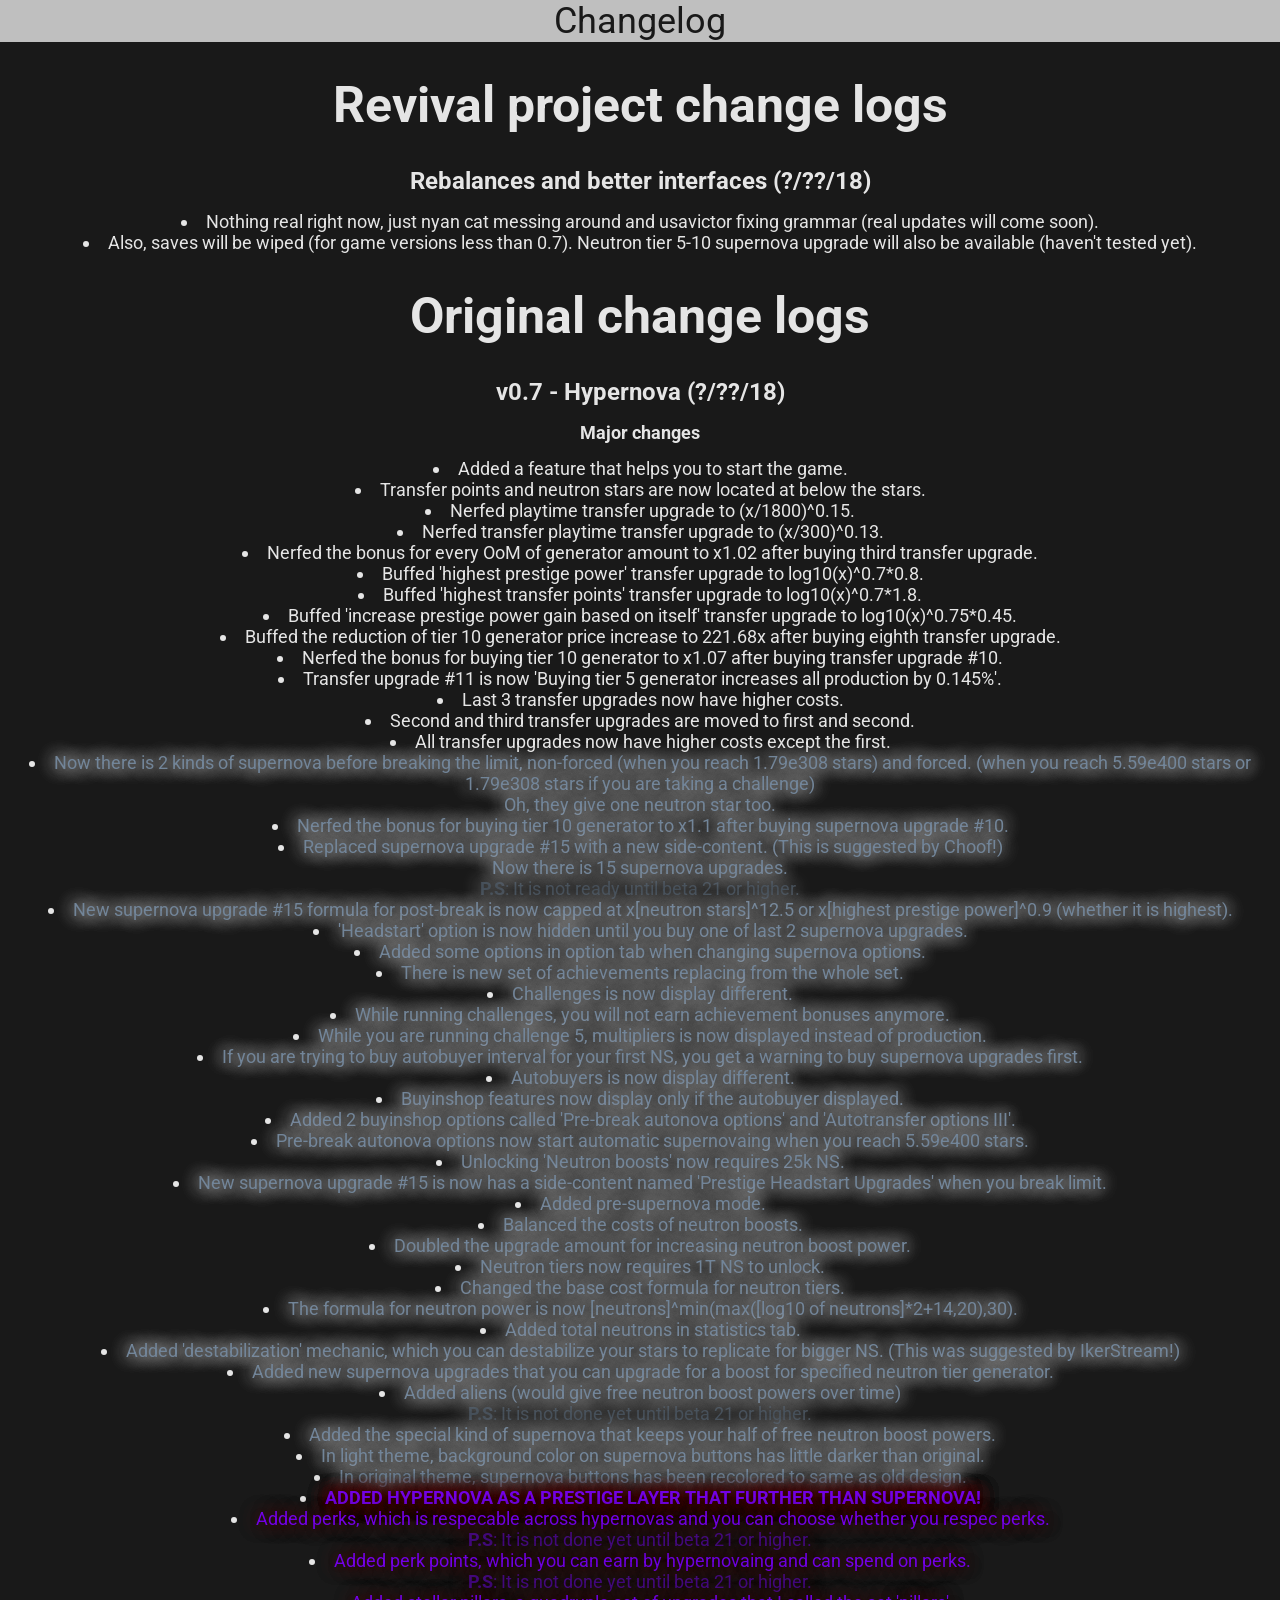
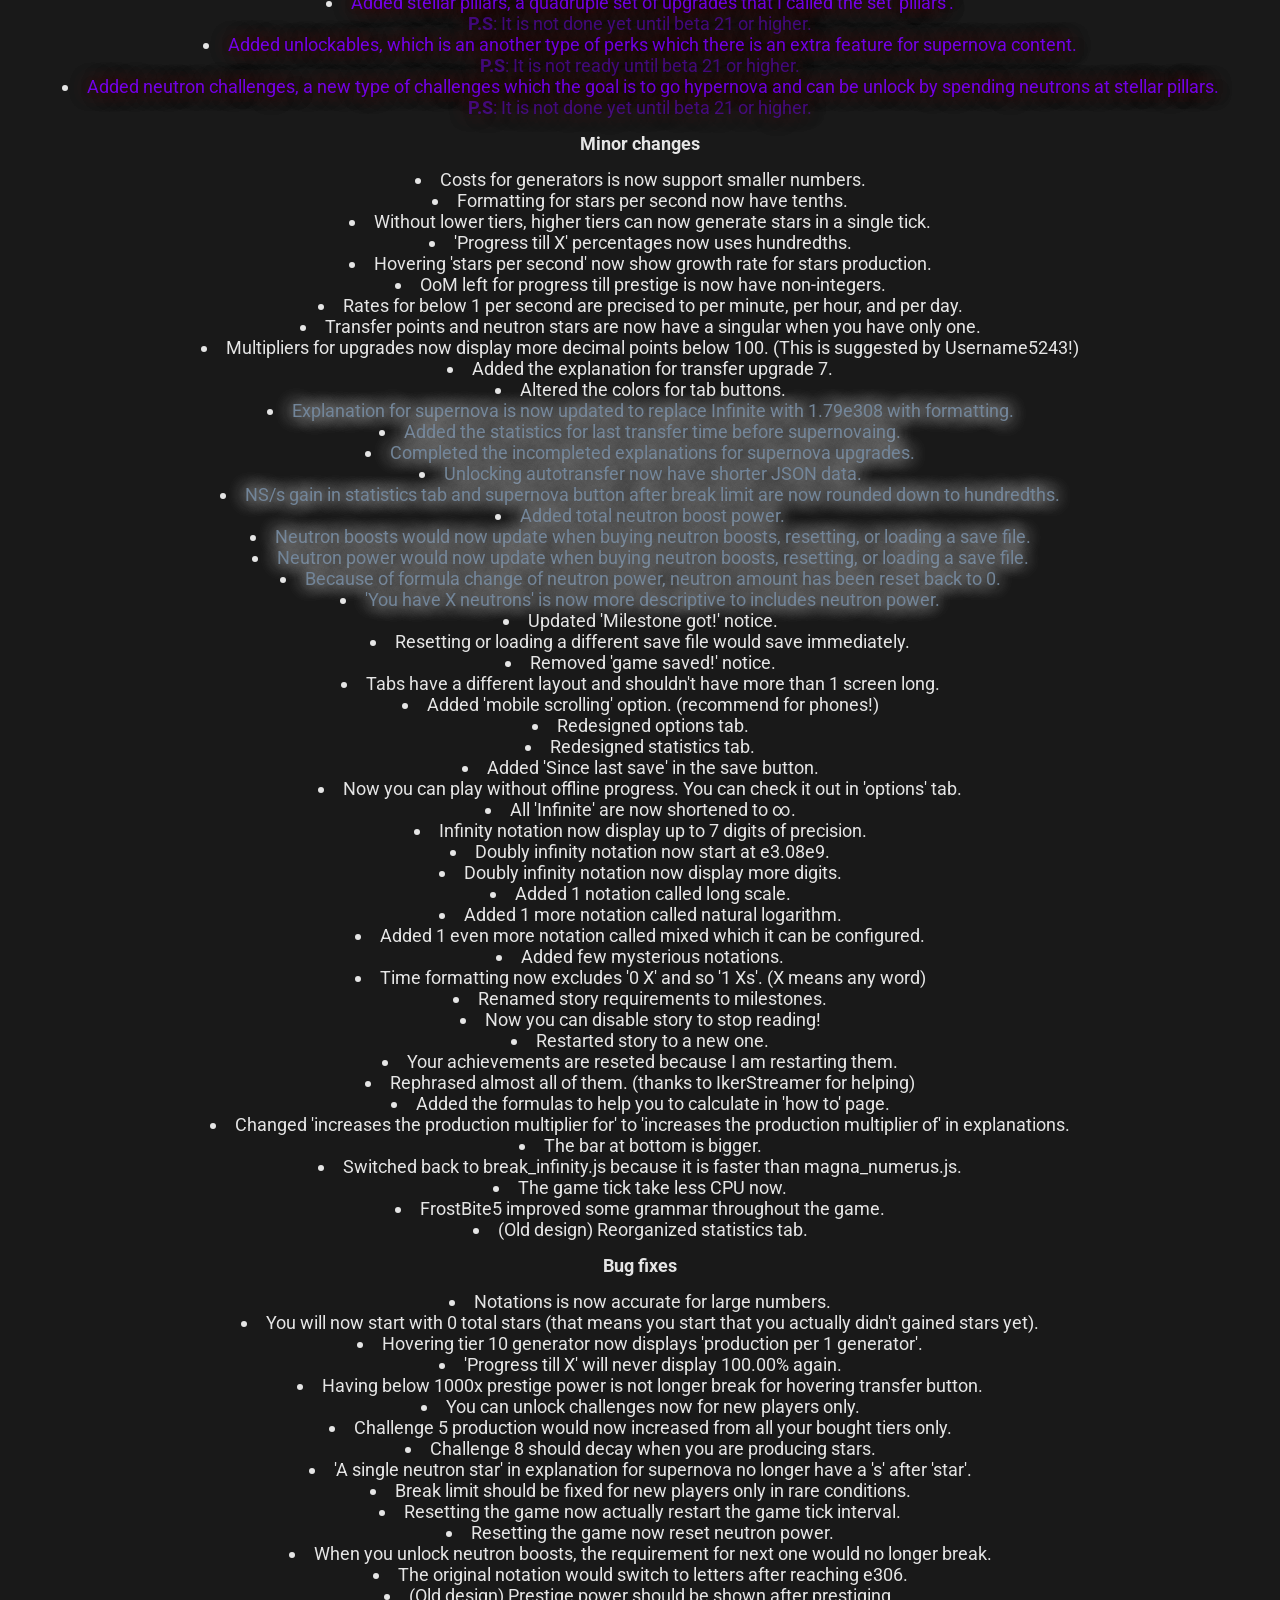
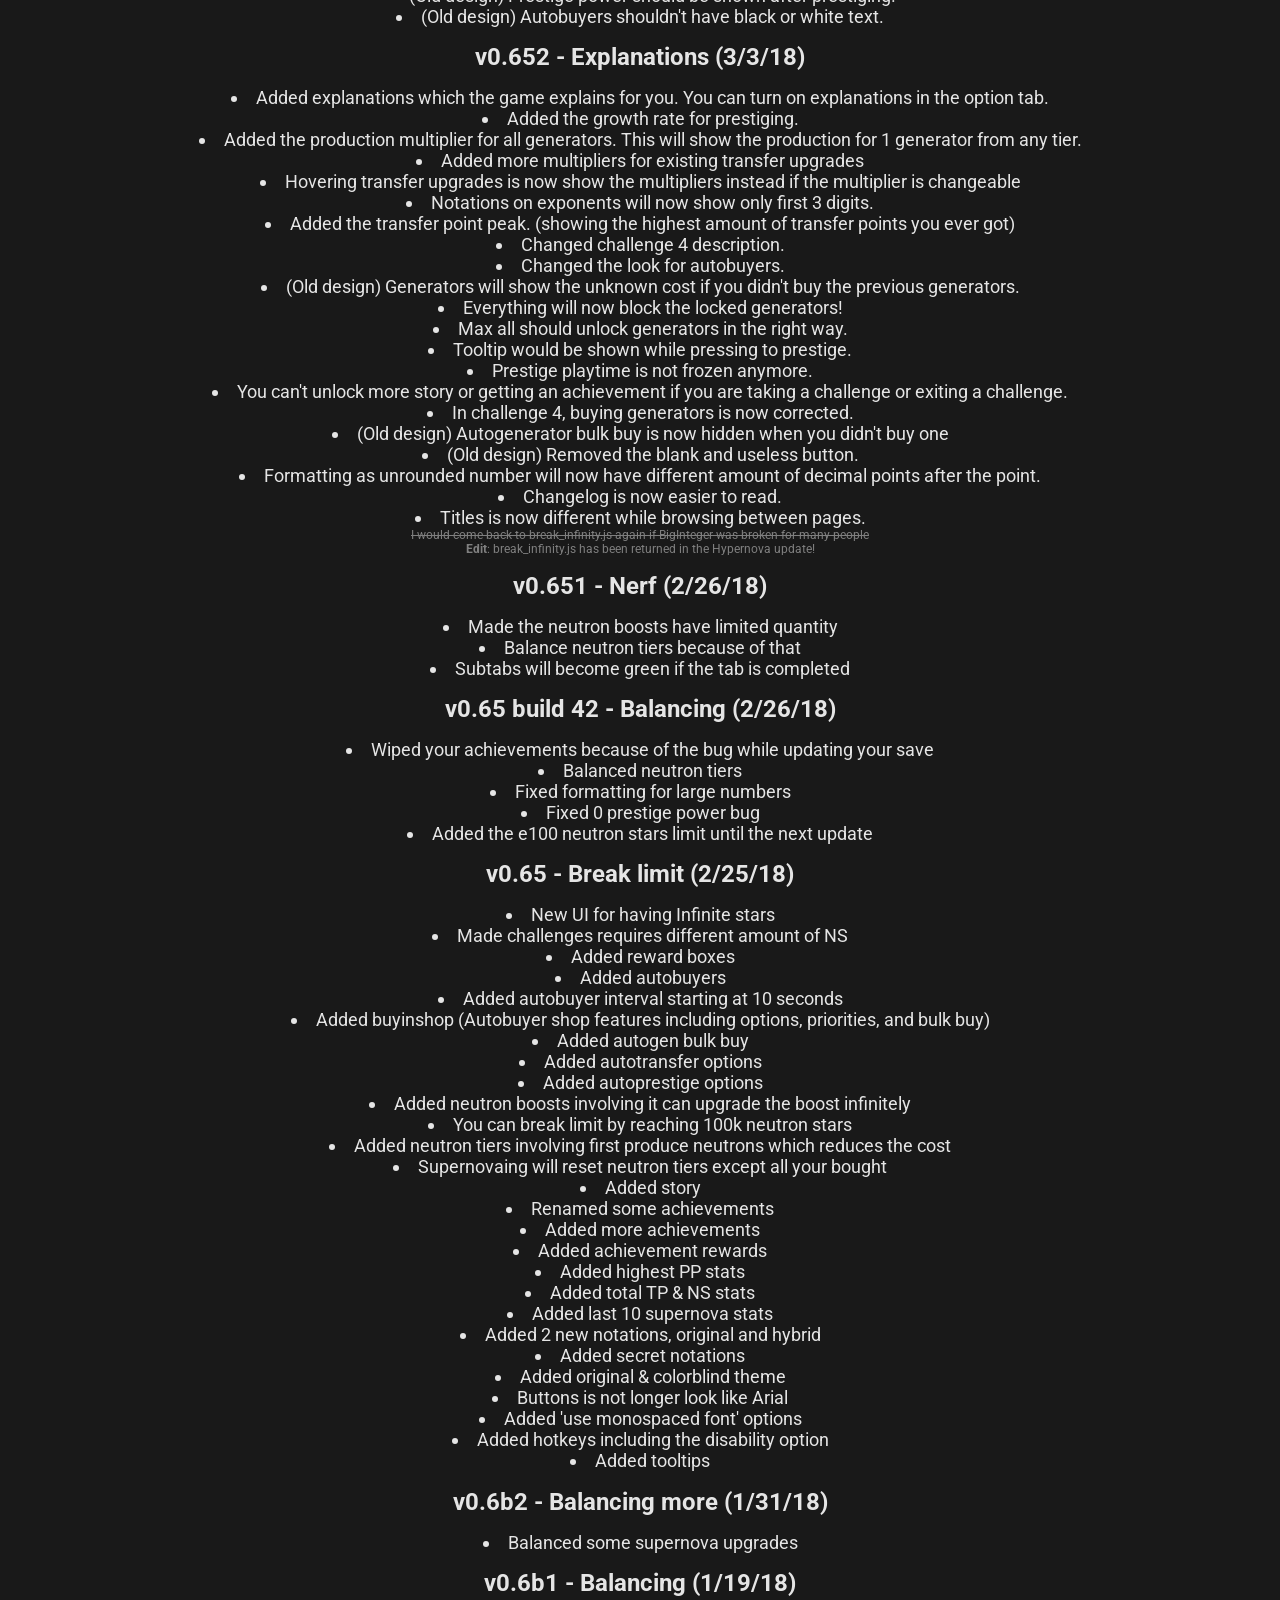
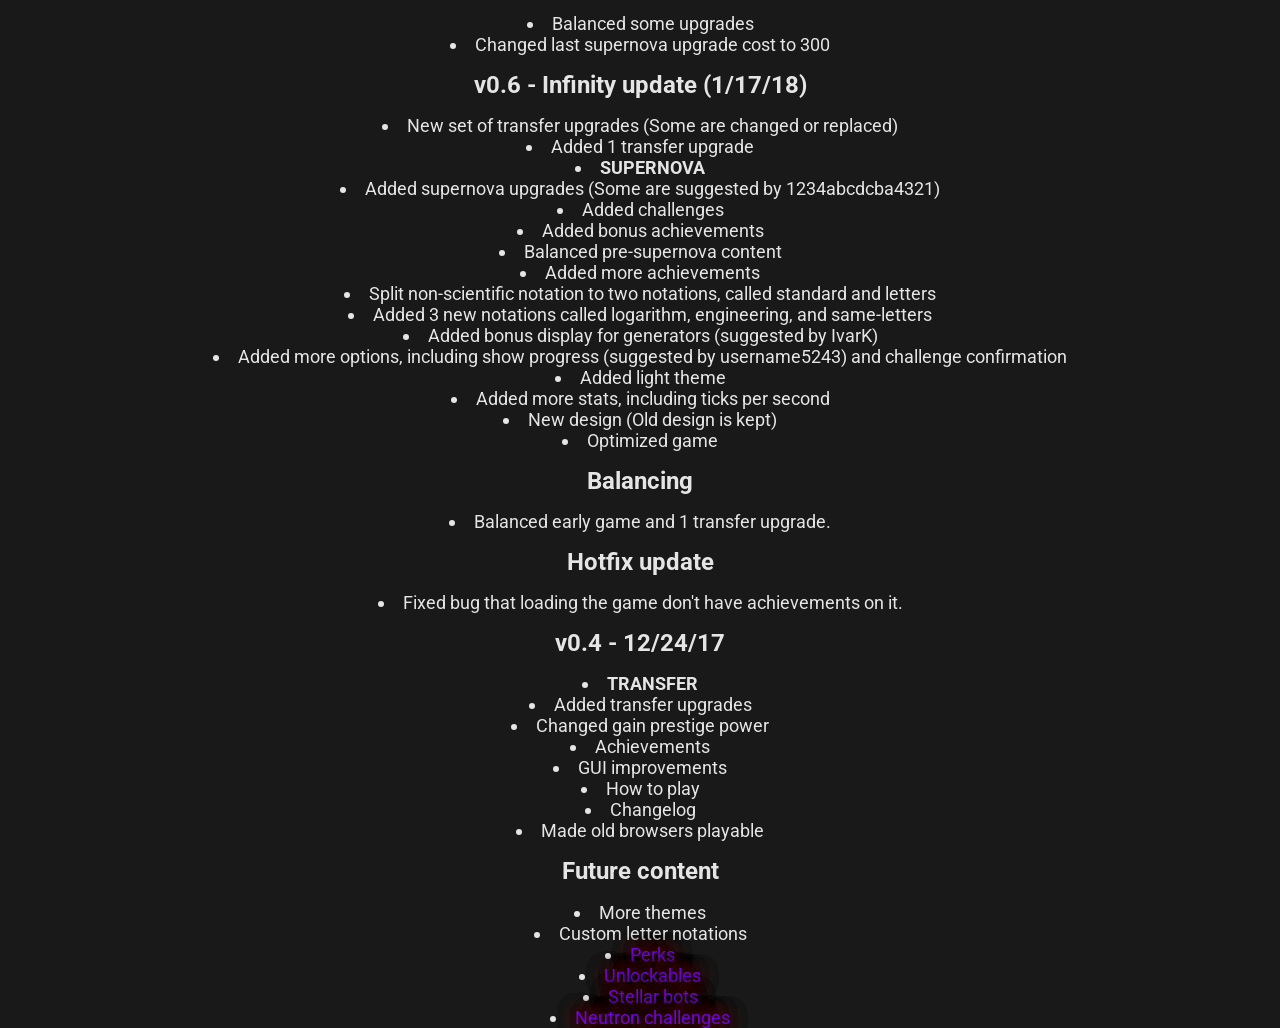
==== commit a050e219: "Update changelog.html" ====
--- a/changelog.html
+++ b/changelog.html
@@ -16,15 +16,16 @@
 	<div id='title'>Changelog</div>
 </div>
 <h1 style="font-size:50px">Revival project change logs</h1>
-<h1>Rebalances and better interfaces (?/??/18(hope so))</h1>
+<h1>Rebalances and better interfaces (?/??/18)</h1>
 <list>
-  <li>Nothing real right now, just nyan cat messing around and usavictor fixing grammars(fix this for me as well plz!), real thing will come soon.</li>
+	<li>Nothing real right now, just nyan cat messing around and usavictor fixing grammar (real updates will come soon).</li>
+	<li>Also, saves will be wiped (for game versions less than 0.7). Neutron tier 5-10 supernova upgrade will also be available (haven't tested yet).</li>
 </list>
 <h1 style="font-size:50px">Original change logs</h1>
 <h1>v0.7 - Hypernova (?/??/18)</h1>
 <div><h2>Major changes</h2>
 <list>
-	<li>Added a feature that it helps you to start the game.</li>
+	<li>Added a feature that helps you to start the game.</li>
 	<li>Transfer points and neutron stars are now located at below the stars.</li>
 	<li>Nerfed playtime transfer upgrade to (x/1800)^0.15.</li>
 	<li>Nerfed transfer playtime transfer upgrade to (x/300)^0.13.</li>
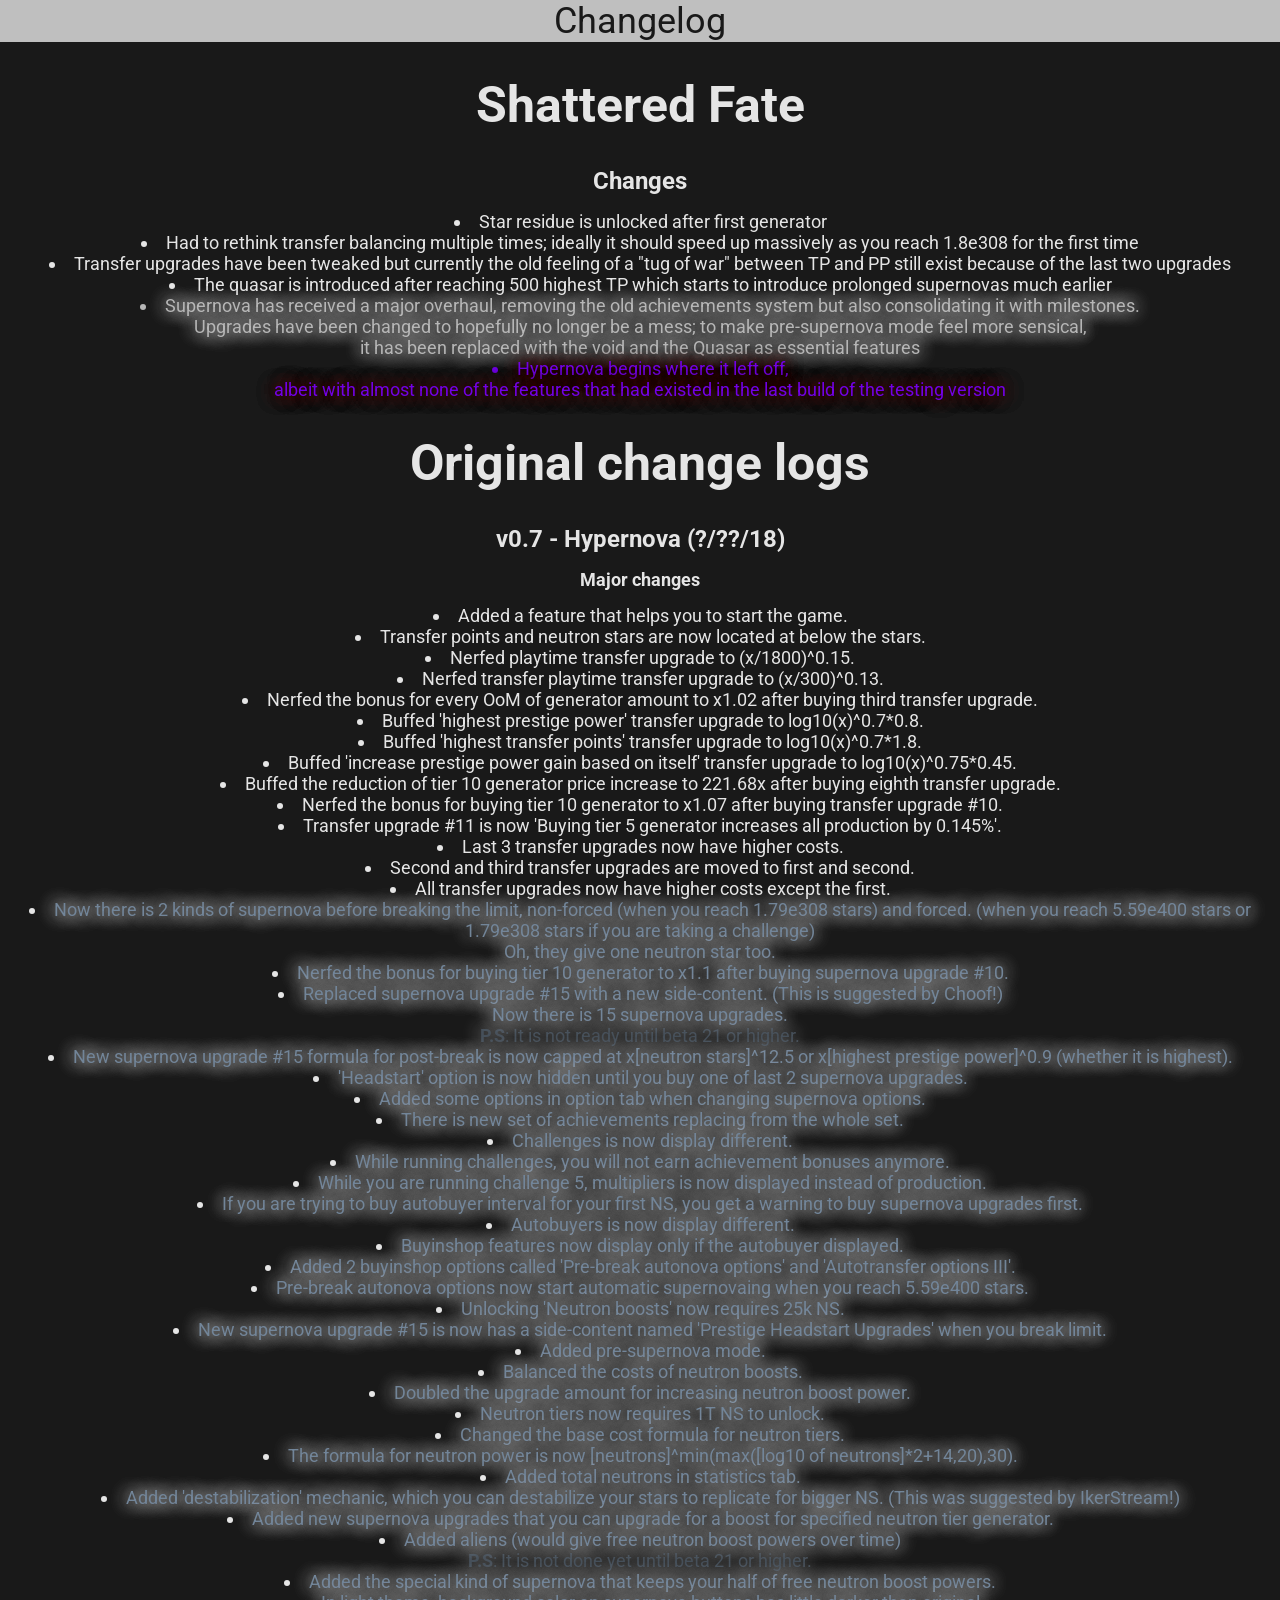
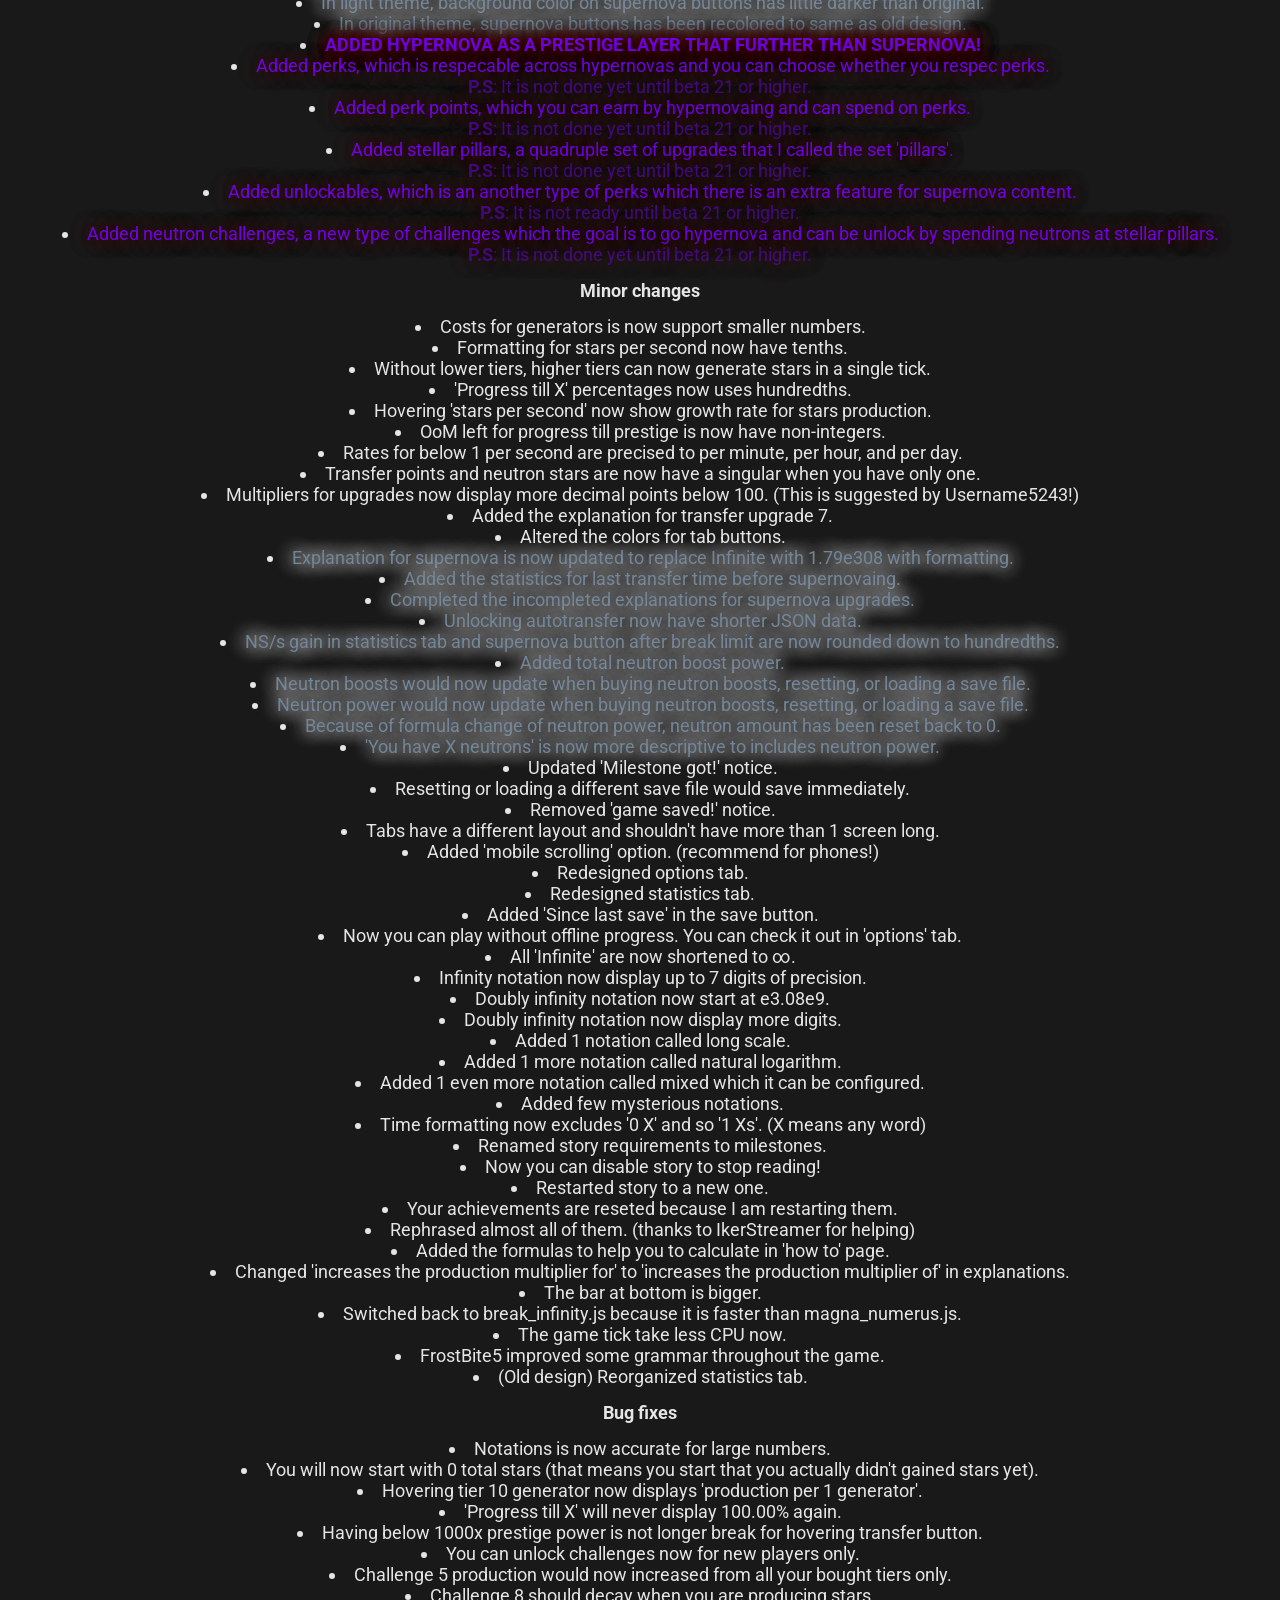
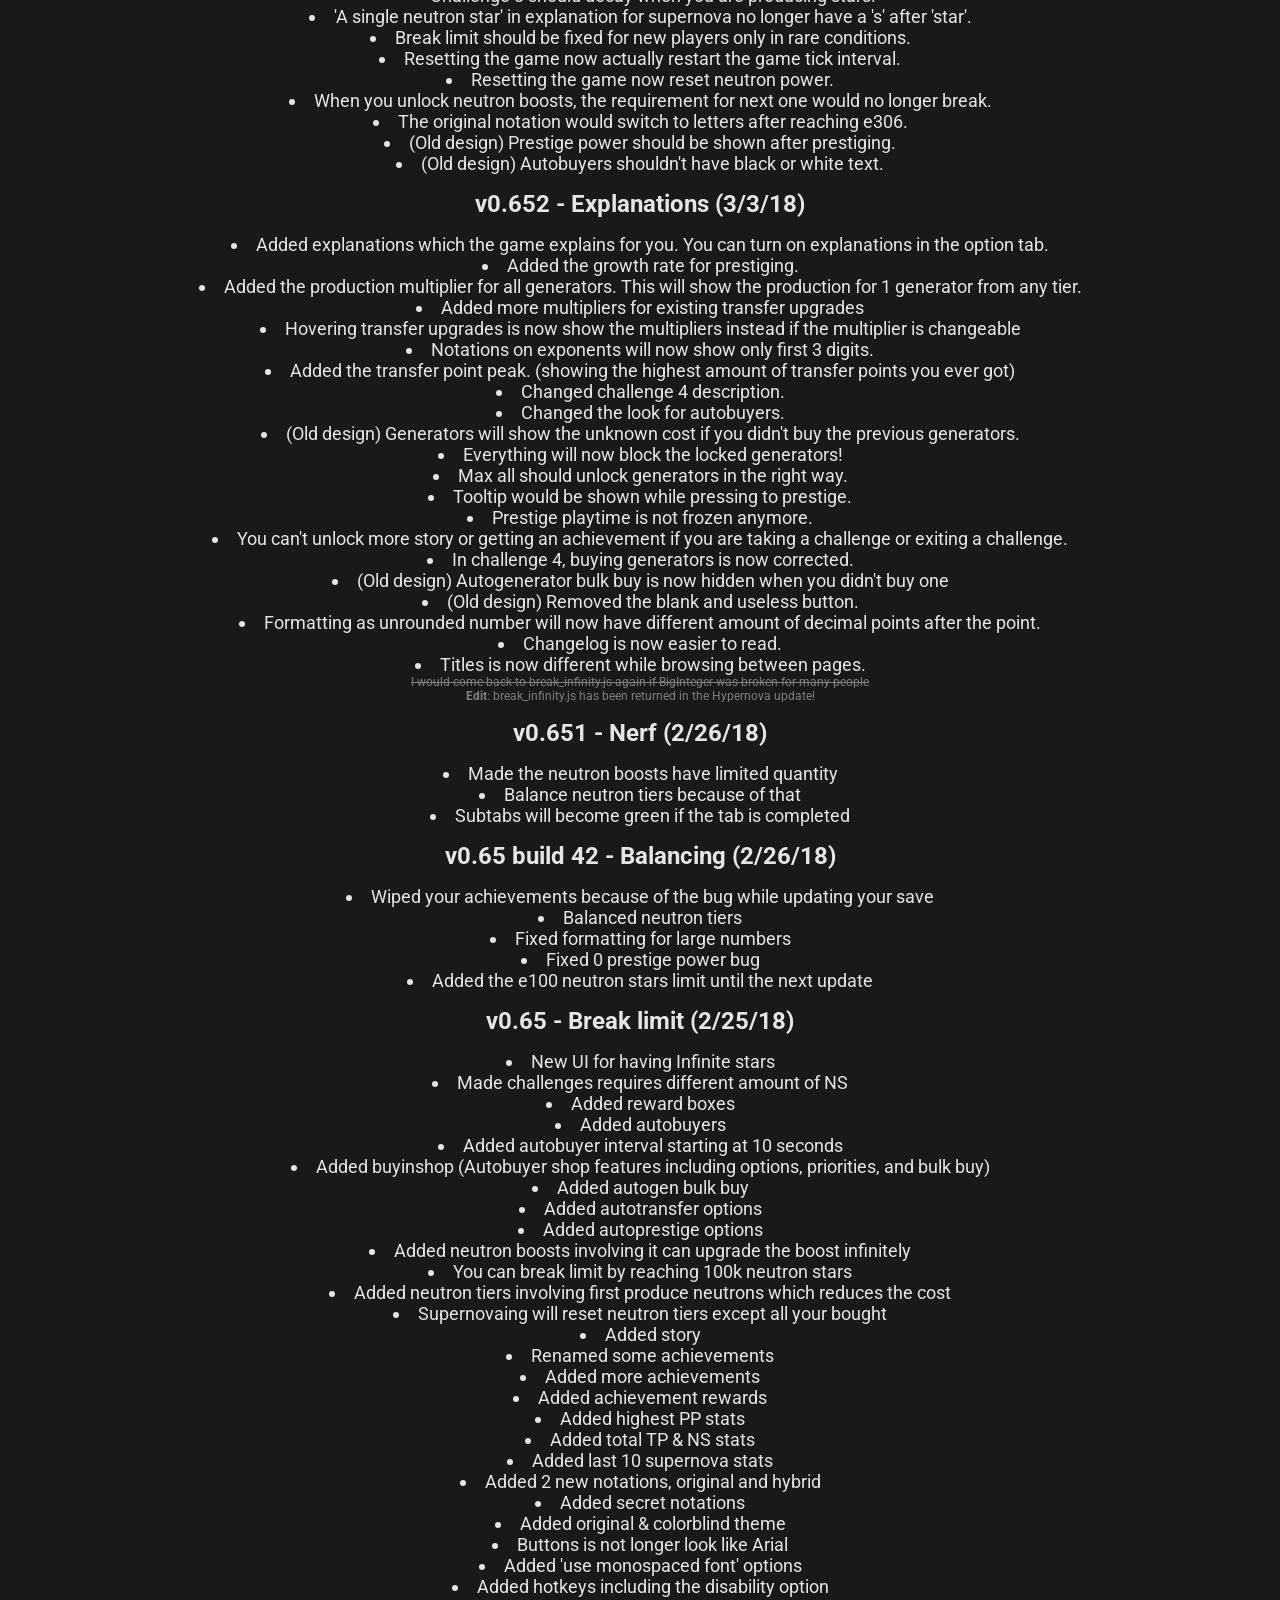
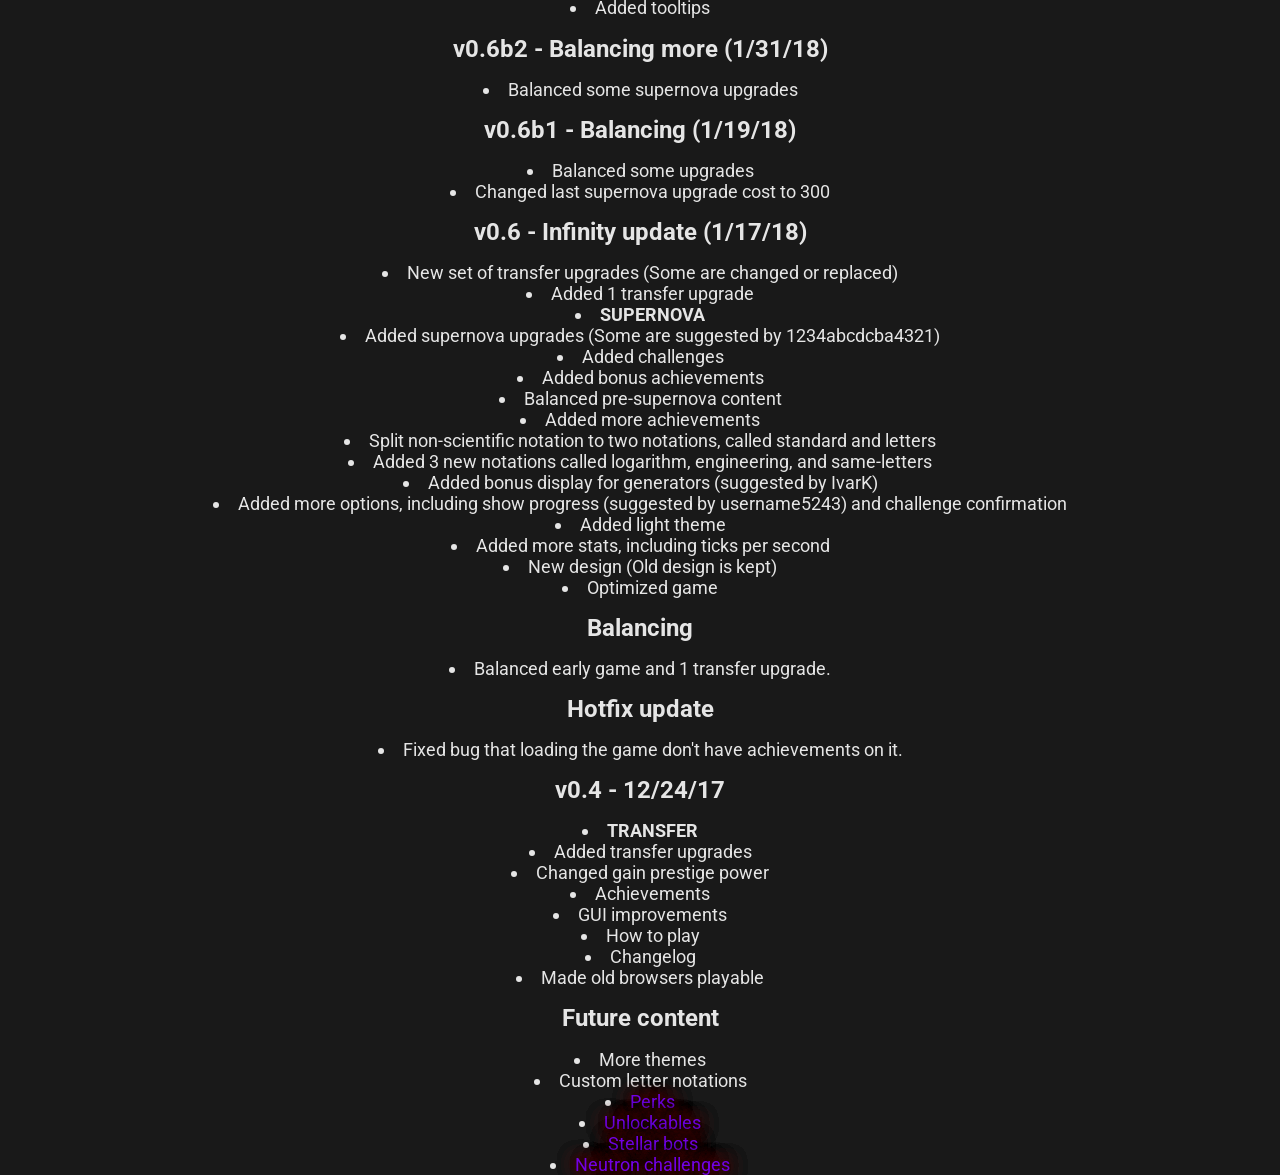
==== commit fa3b21d3: "shattered fate pre-supernova release" ====
--- a/changelog.html
+++ b/changelog.html
@@ -9,17 +9,26 @@
 h1 {font-size:24px}
 #title {background-color:#BFBFBF; color:#191919; font-size: 36px}
 #subTitle {background-color:#999999; color:#191919}
+.supernova {color:#b6b6b6; text-shadow: 0 0 1em #E5E5E5, 0 0 1em #E5E5E5}
+.hypernova {color:#7200E5; text-shadow: 0 0 1em #4C0000, 0 0 1em #4C0000, 0 0 1em #4C0000}
 </style>
 </head>
 <body class='normal'>
 <div style='width: 100%'>
 	<div id='title'>Changelog</div>
 </div>
-<h1 style="font-size:50px">Revival project change logs</h1>
-<h1>Rebalances and better interfaces (?/??/18)</h1>
+<h1 style="font-size:50px">Shattered Fate</h1>
+<h1>Changes</h1>
 <list>
-	<li>Nothing real right now, just nyan cat messing around and usavictor fixing grammar (real updates will come soon).</li>
-	<li>Also, saves will be wiped (for game versions less than 0.7). Neutron tier 5-10 supernova upgrade will also be available (haven't tested yet).</li>
+	<li>Star residue is unlocked after first generator</li>
+	<li>Had to rethink transfer balancing multiple times; ideally it should speed up massively as you reach 1.8e308 for the first time</li>
+	<li>Transfer upgrades have been tweaked but currently the old feeling of a "tug of war" between TP and PP still exist because of the last two upgrades</li>
+	<li>The quasar is introduced after reaching 500 highest TP which starts to introduce prolonged supernovas much earlier</li>
+	<li class="supernova">Supernova has received a major overhaul, removing the old achievements system but also consolidating it with milestones.
+		<br>Upgrades have been changed to hopefully no longer be a mess; to make pre-supernova mode feel more sensical,
+		<br>it has been replaced with the void and the Quasar as essential features
+	</li>
+	<li class="hypernova">Hypernova begins where it left off,<br>albeit with almost none of the features that had existed in the last build of the testing version</li>
 </list>
 <h1 style="font-size:50px">Original change logs</h1>
 <h1>v0.7 - Hypernova (?/??/18)</h1>
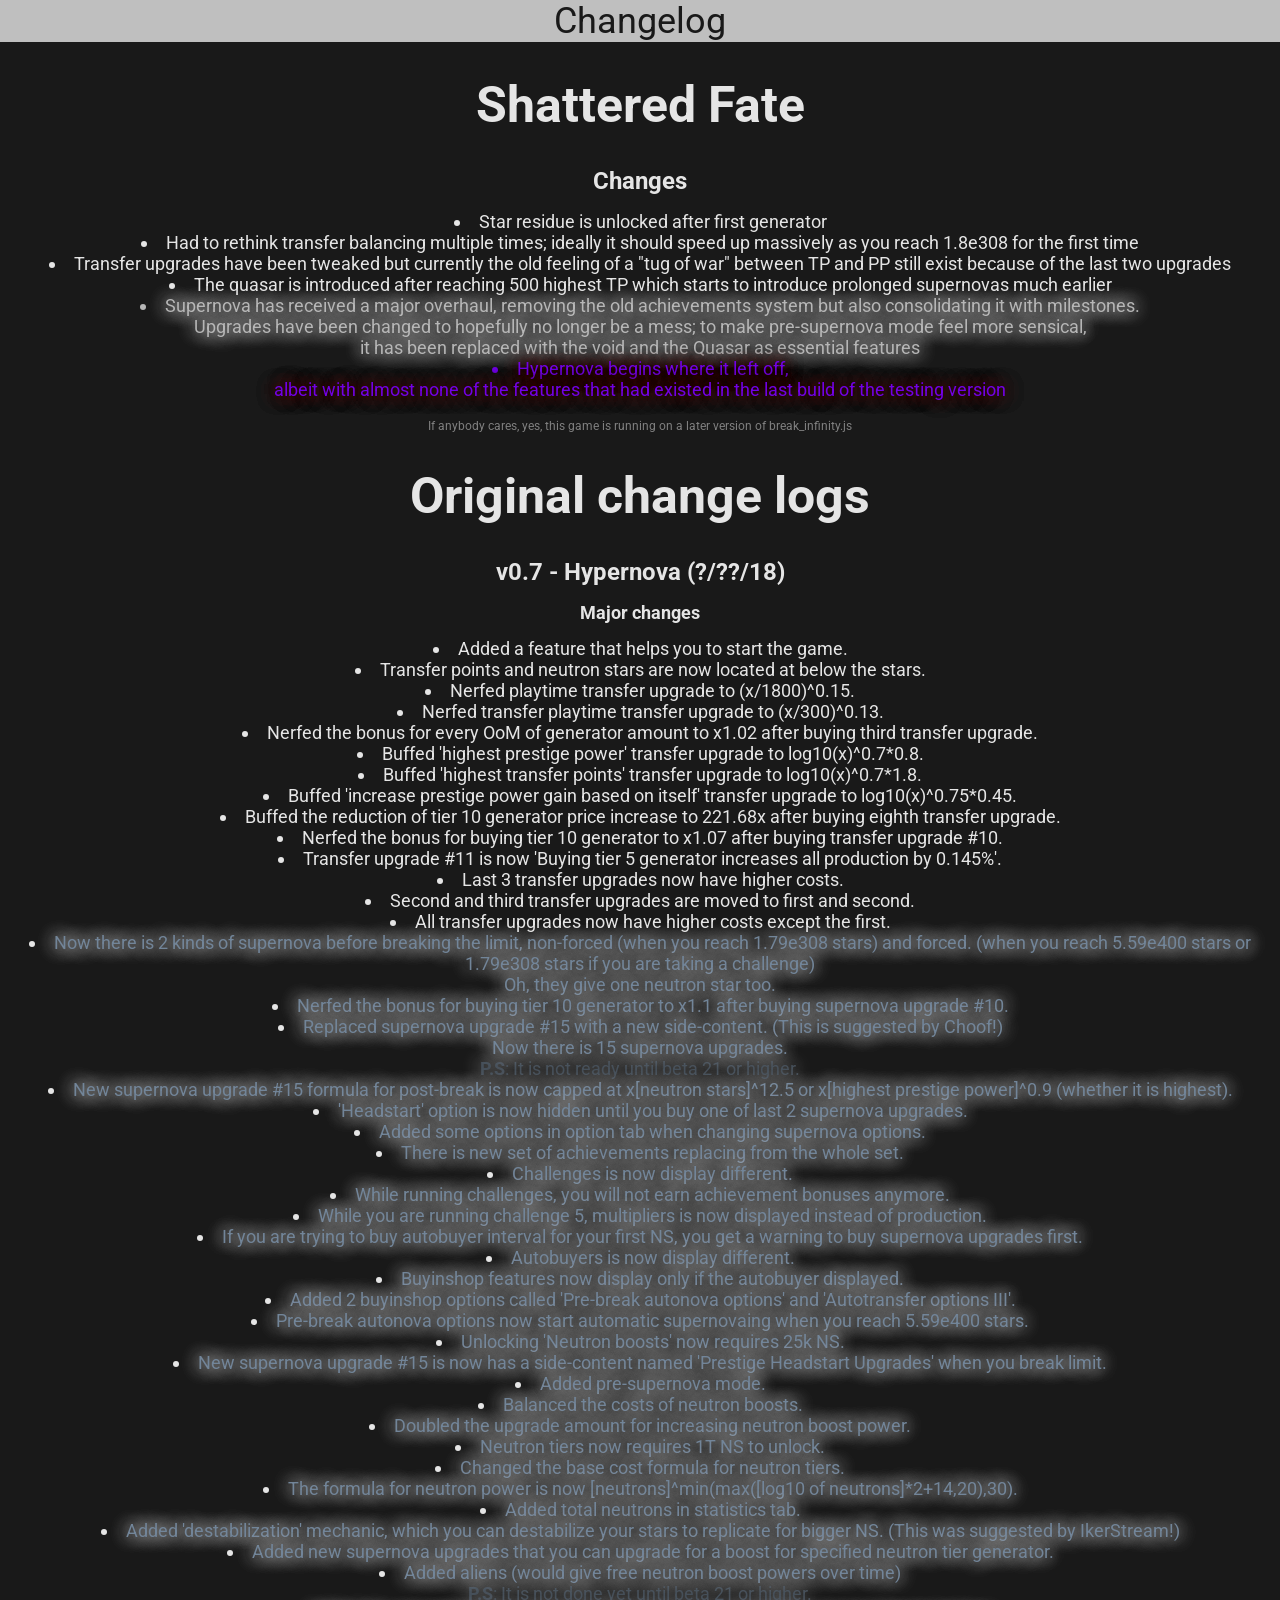
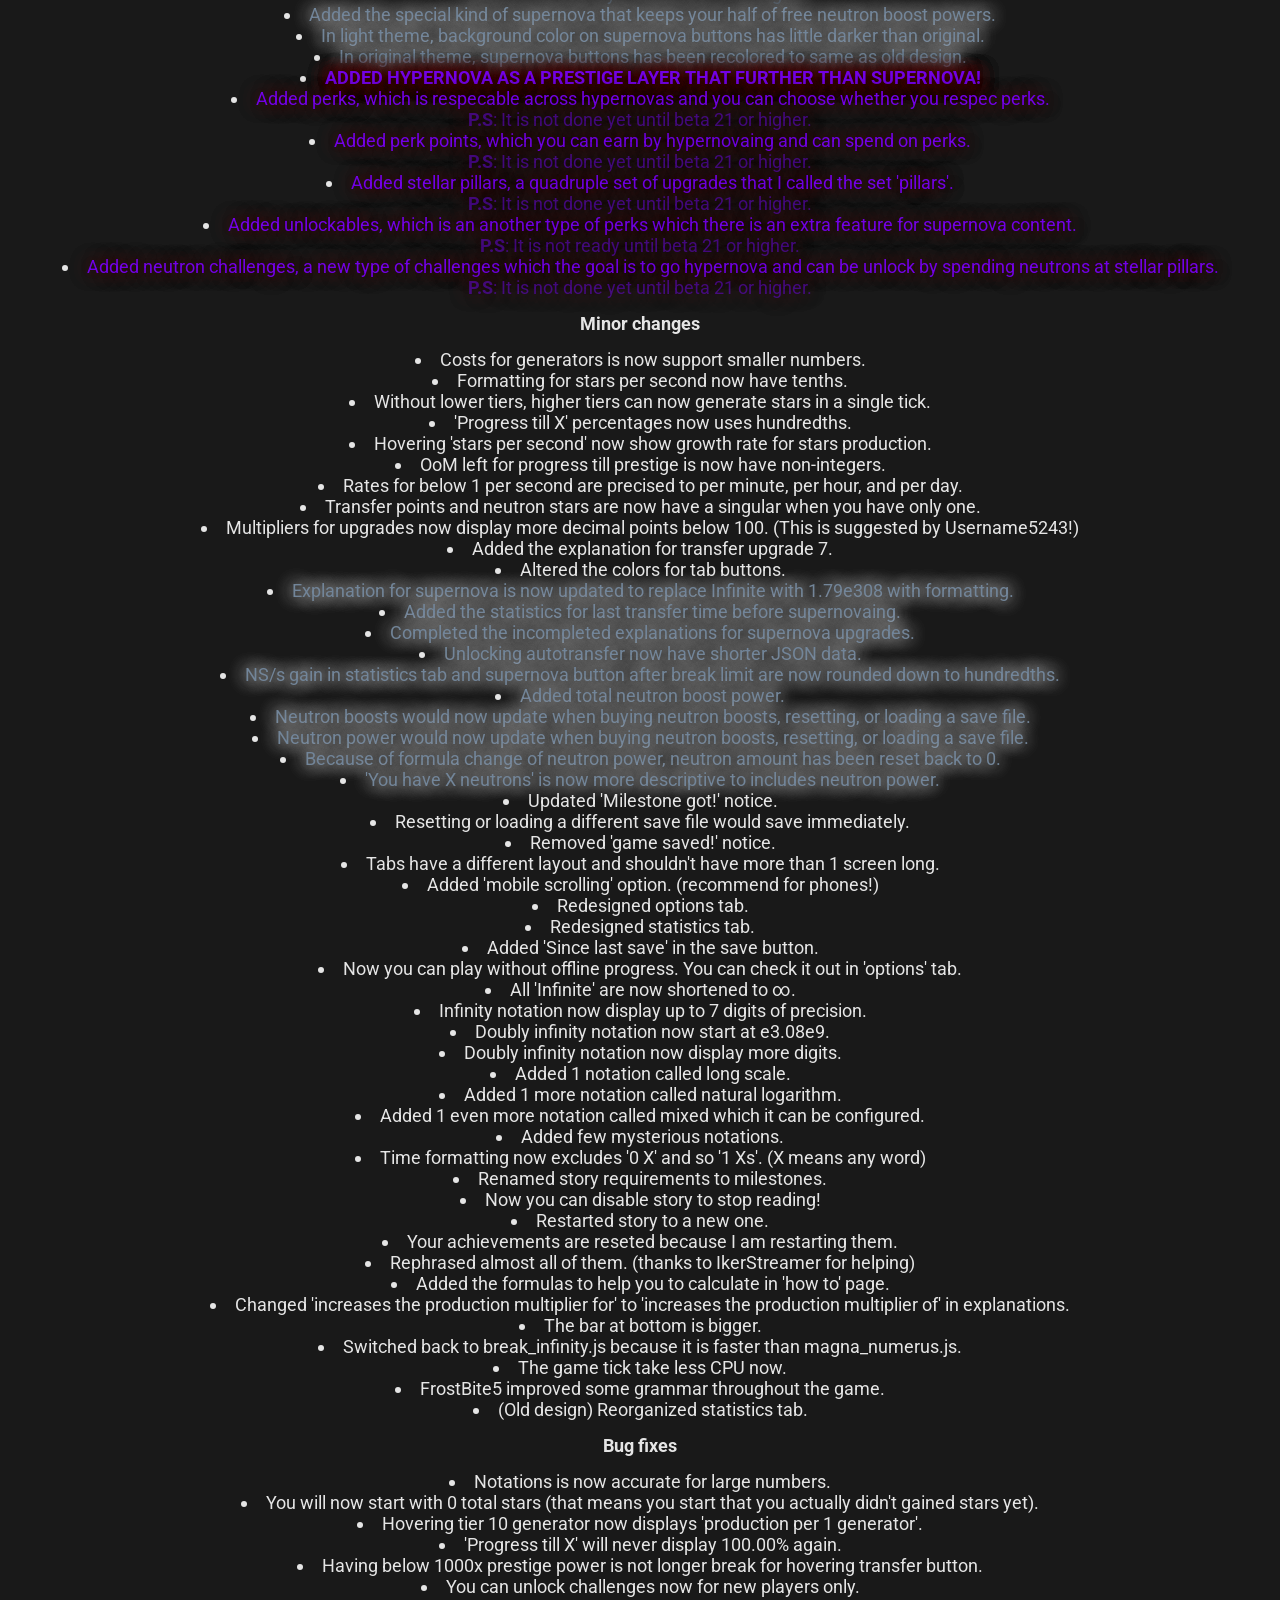
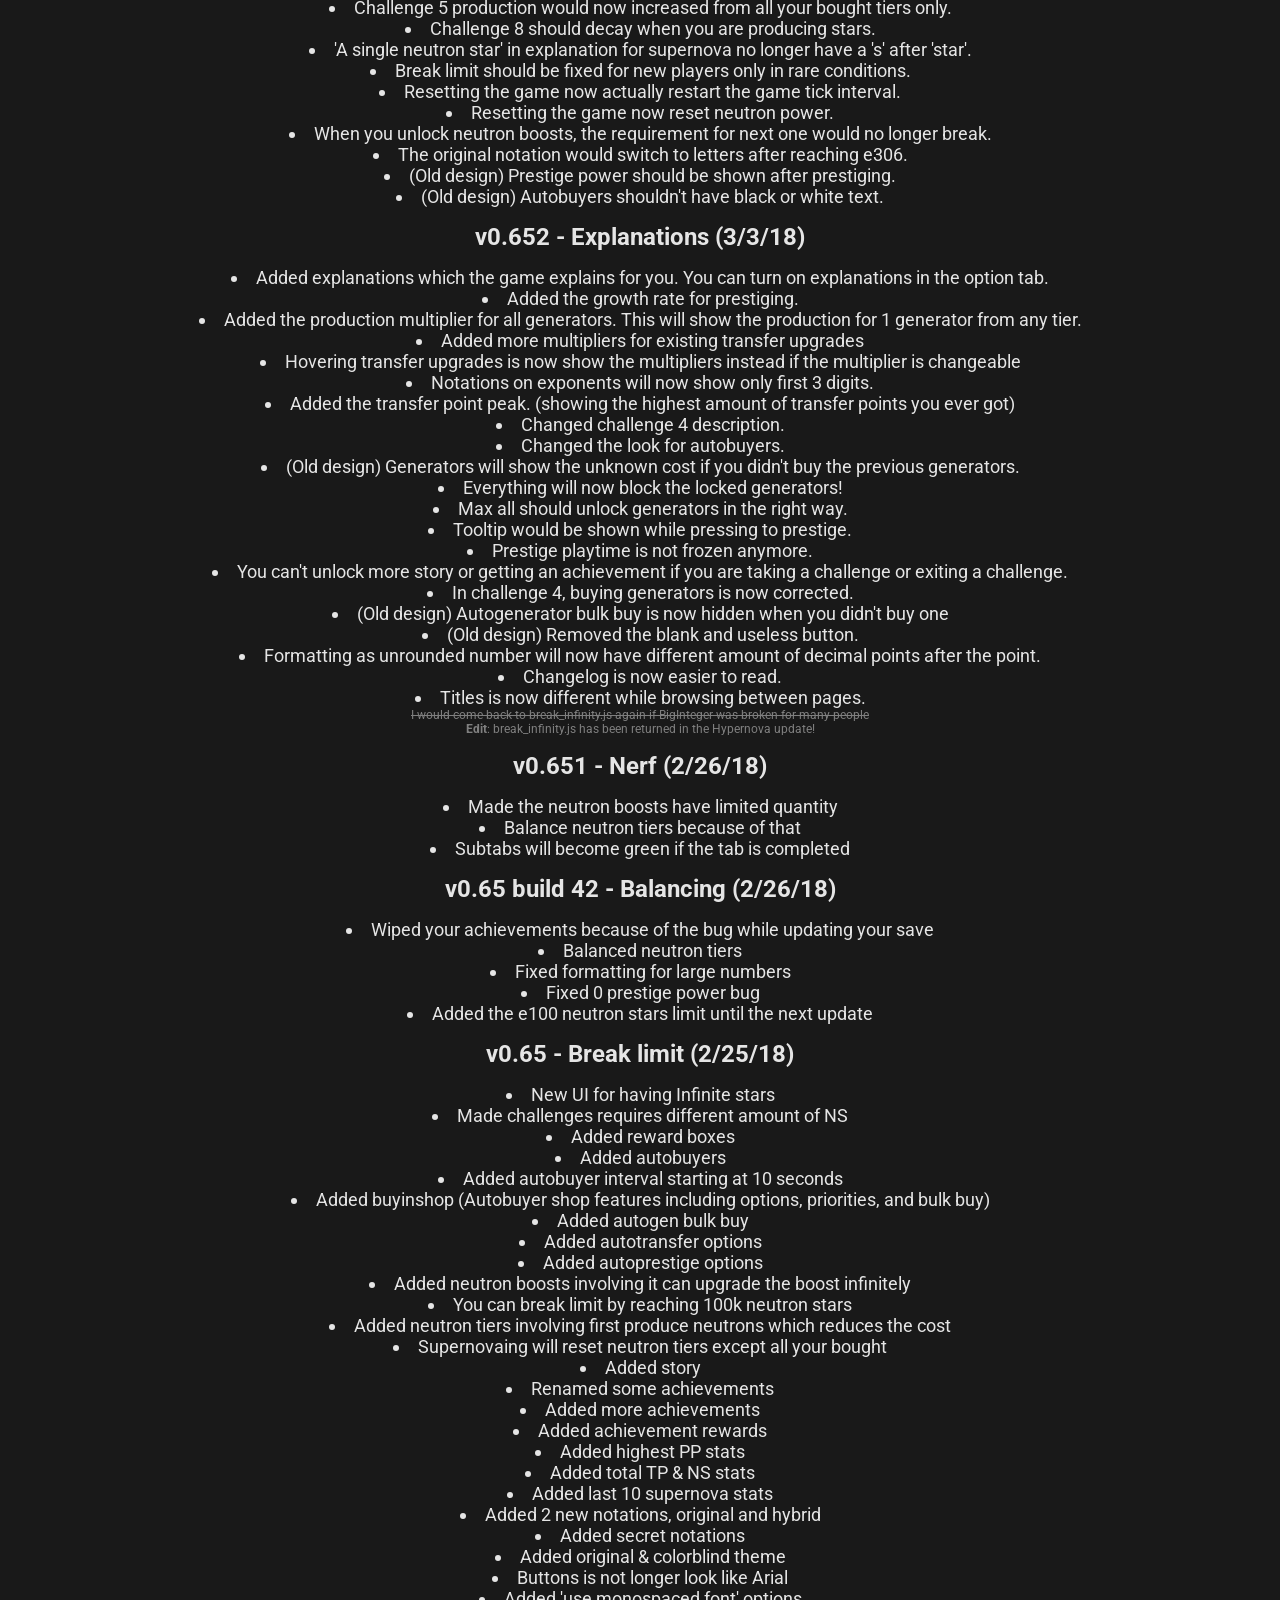
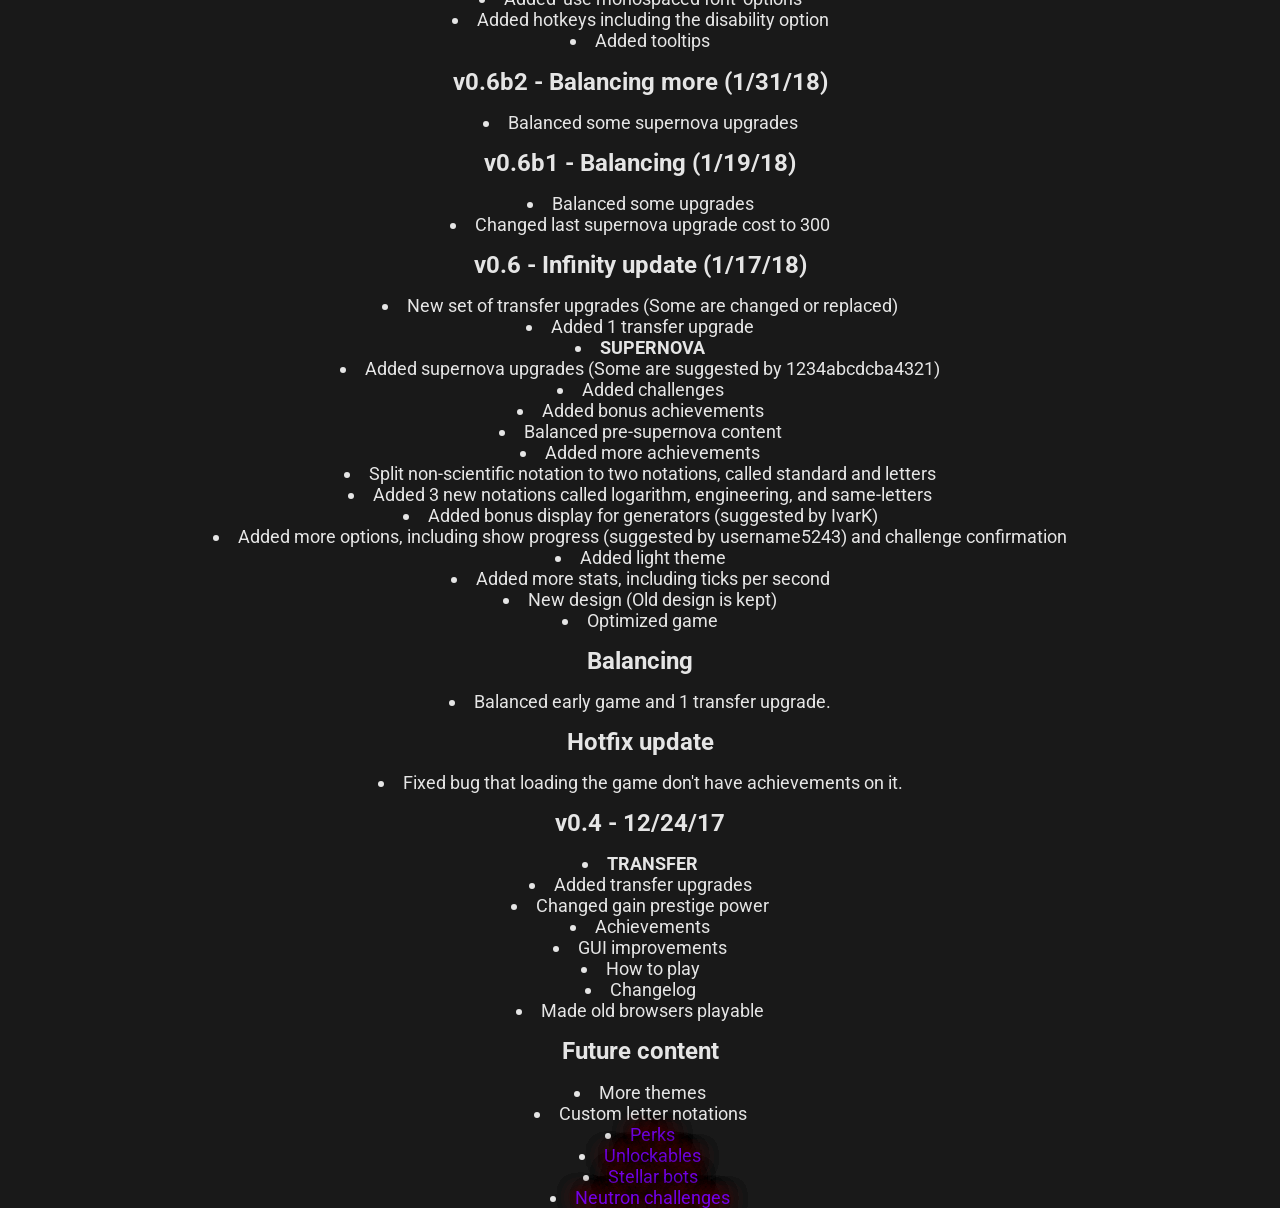
==== commit 63d54a7c: "Ok this is the last change before I do more content dev" ====
--- a/changelog.html
+++ b/changelog.html
@@ -1,7 +1,7 @@
 <!DOCTYPE html>
 <head>
 <link href='https://fonts.googleapis.com/css?family=Roboto' rel='stylesheet'>
-<title>UA | Changelog</title>
+<title>UA:SF | Changelog</title>
 <style>
 body {background-color:#191919; color:#E5E5E5; text-align: center; font-family:'Roboto'; margin:0px}
 div {font-size:12px; width: 100%; margin: 0px}
@@ -29,6 +29,8 @@
 		<br>it has been replaced with the void and the Quasar as essential features
 	</li>
 	<li class="hypernova">Hypernova begins where it left off,<br>albeit with almost none of the features that had existed in the last build of the testing version</li>
+	<br>
+	<div style='opacity:0.5'>If anybody cares, yes, this game is running on a later version of break_infinity.js</div>
 </list>
 <h1 style="font-size:50px">Original change logs</h1>
 <h1>v0.7 - Hypernova (?/??/18)</h1>
